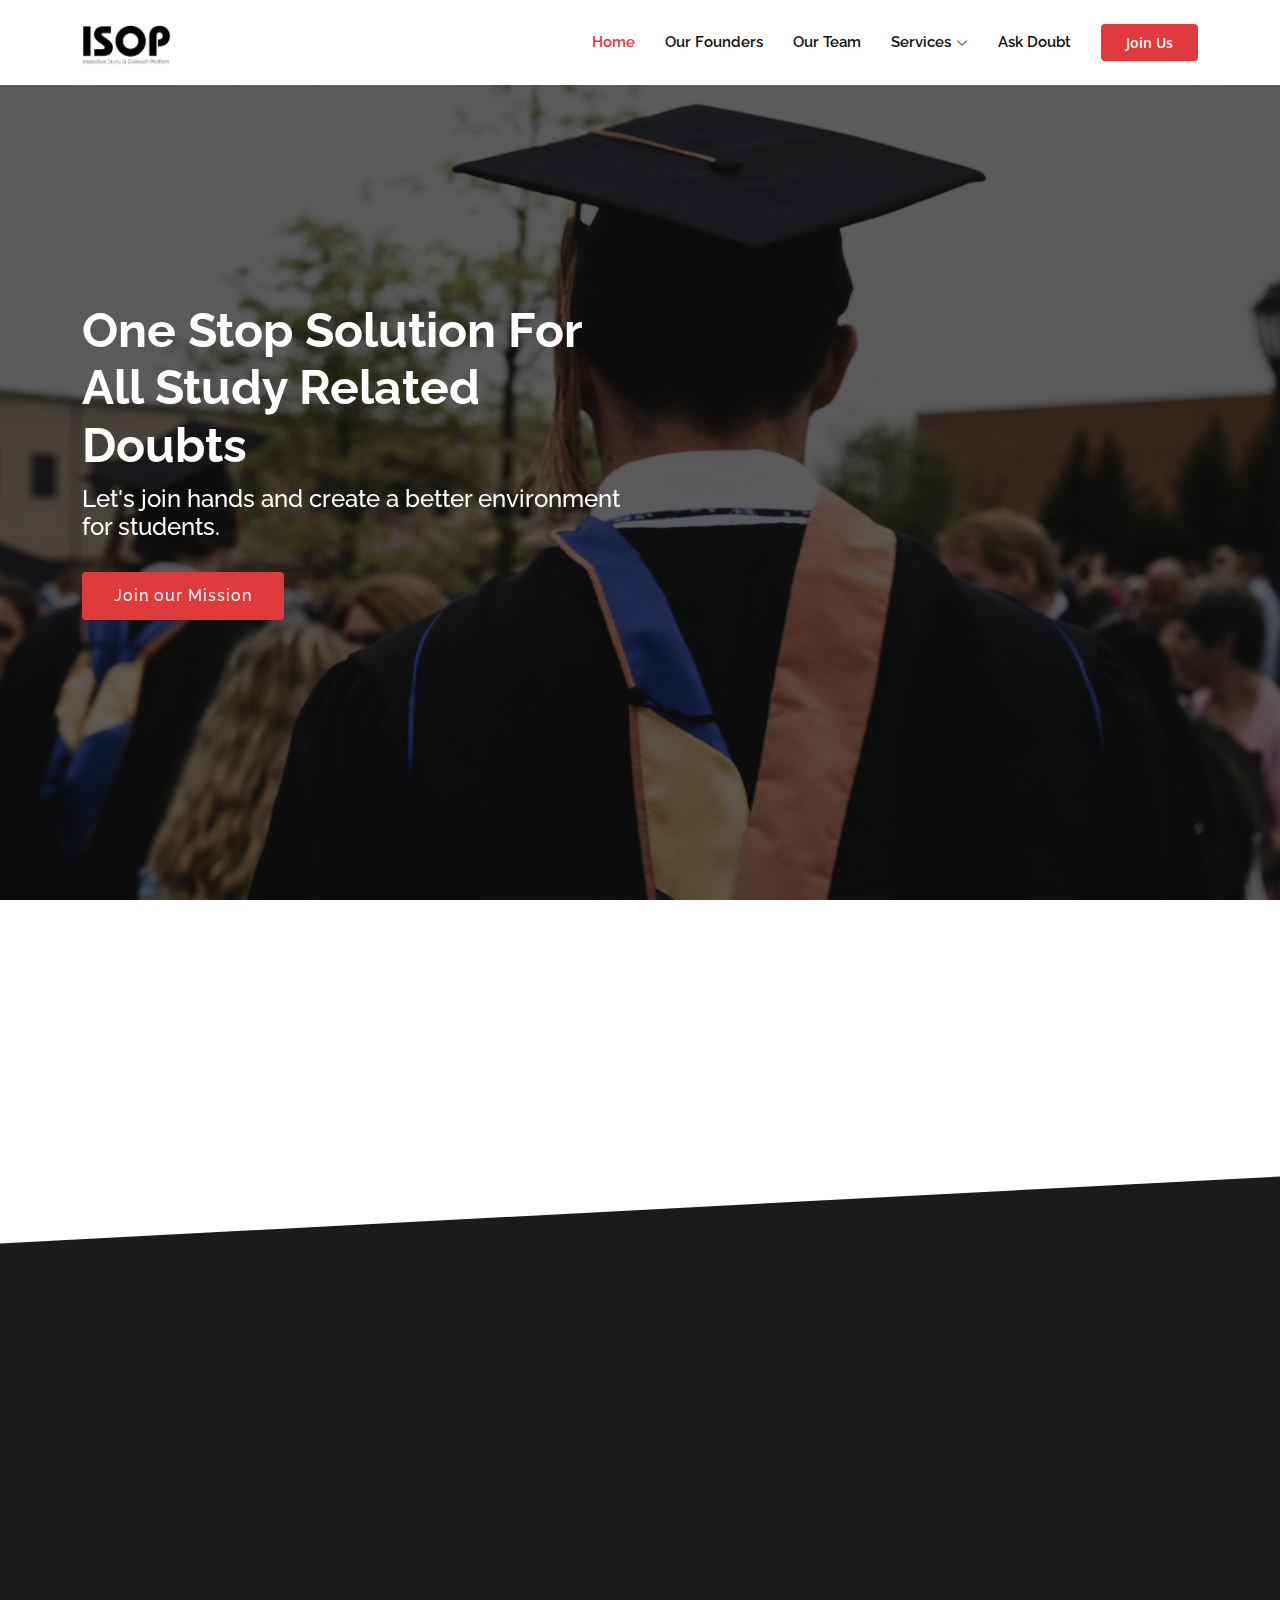
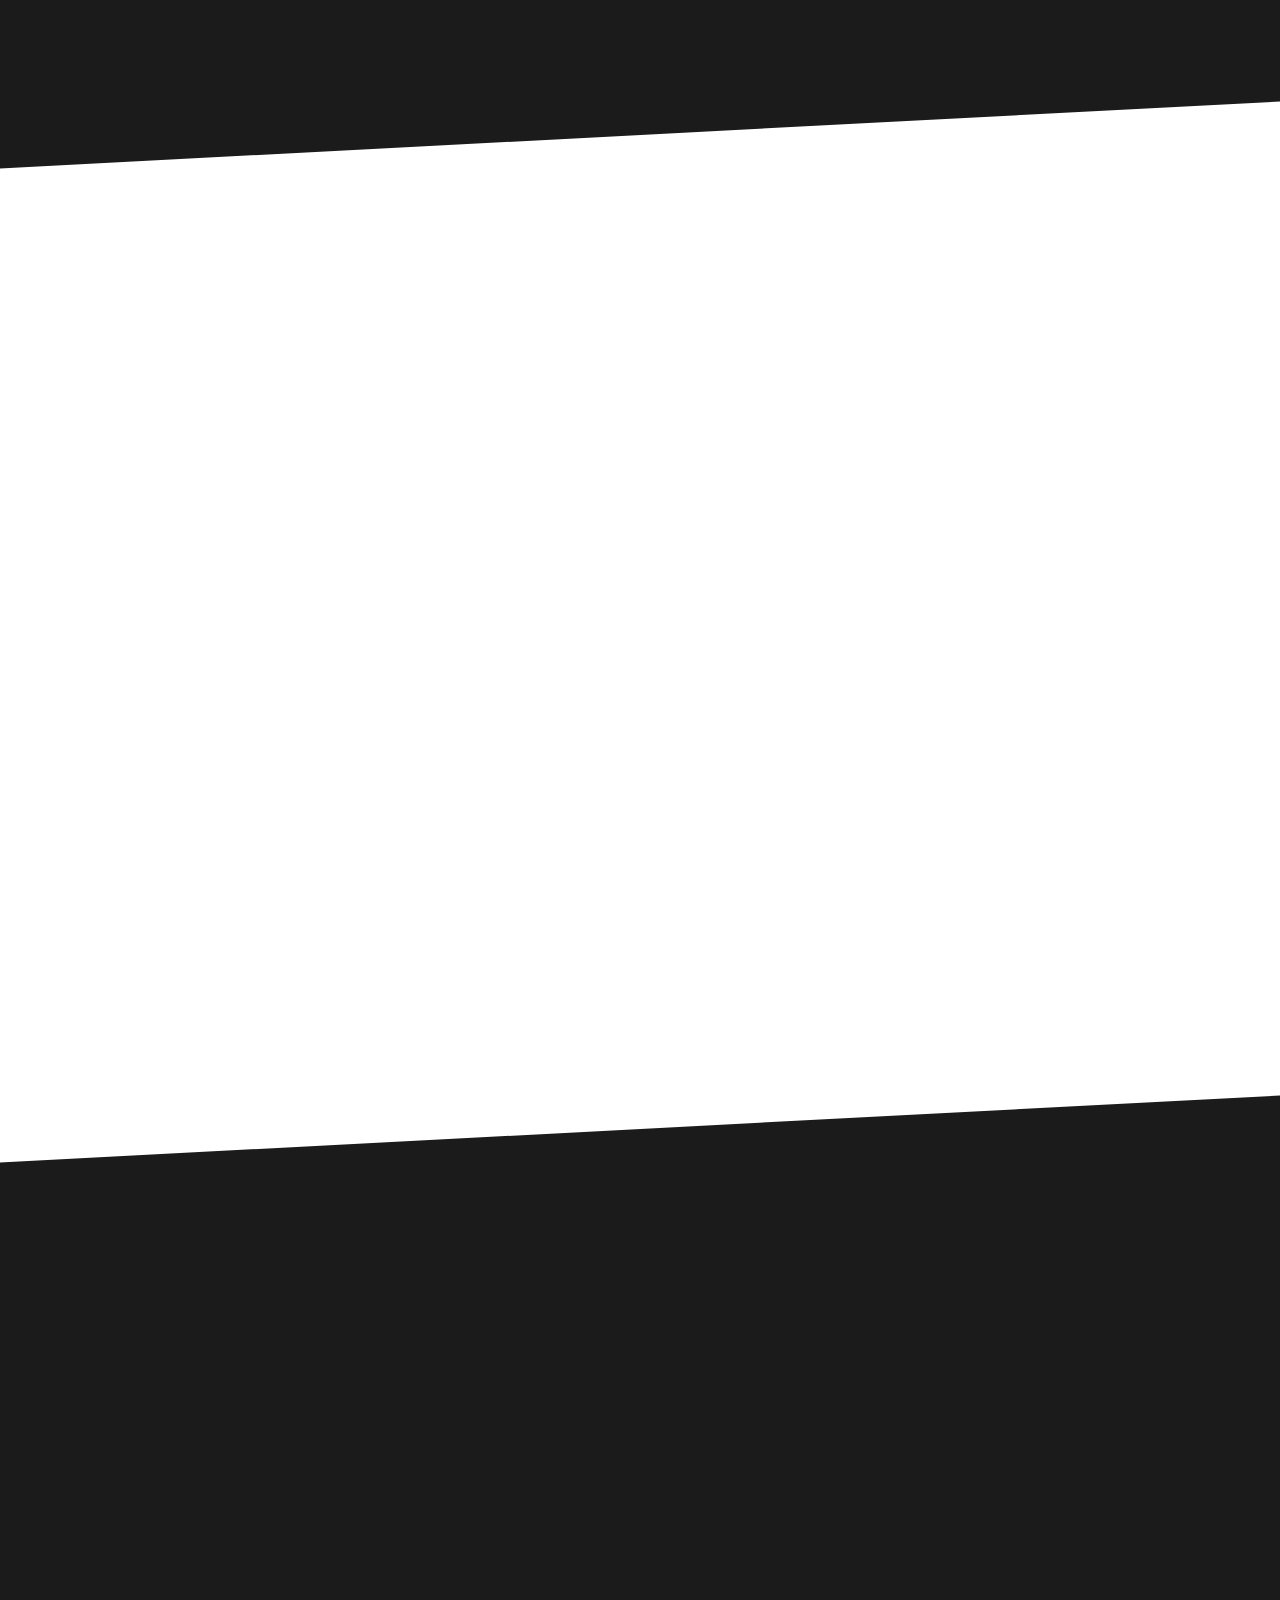
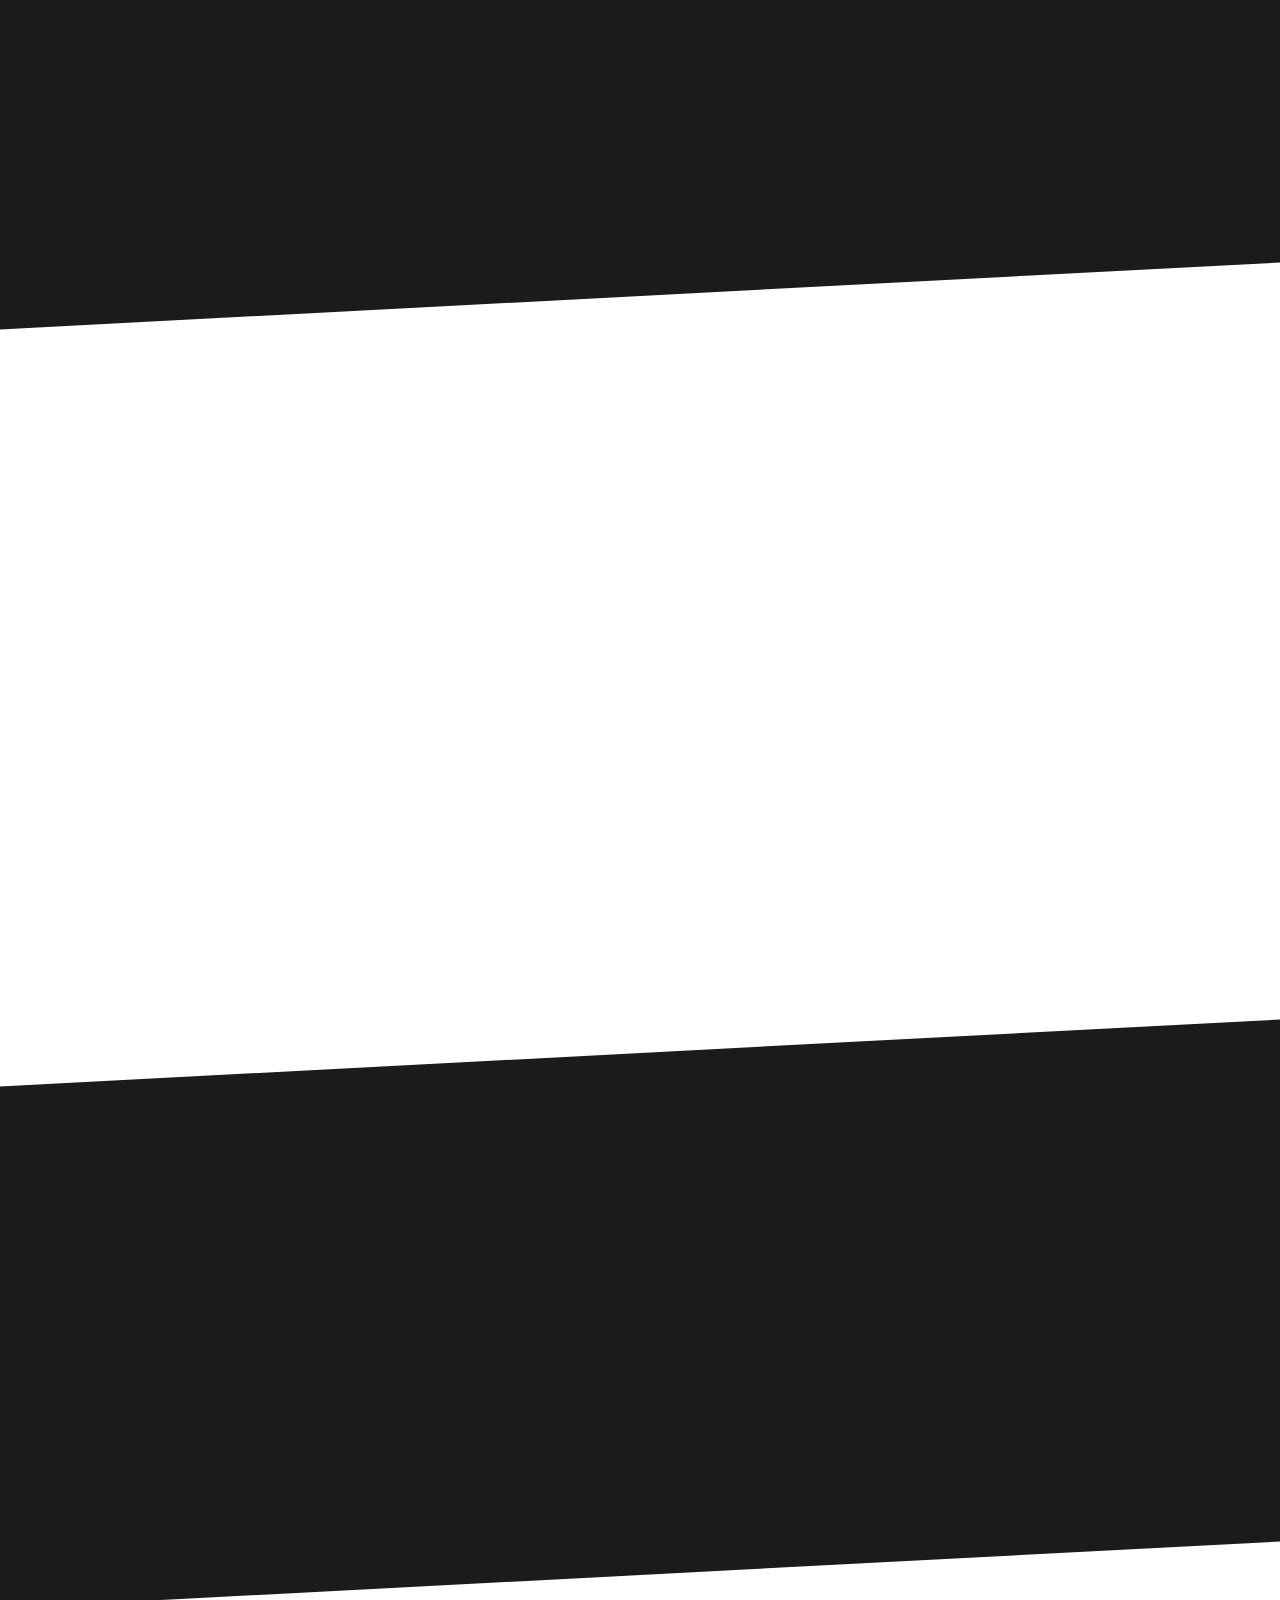
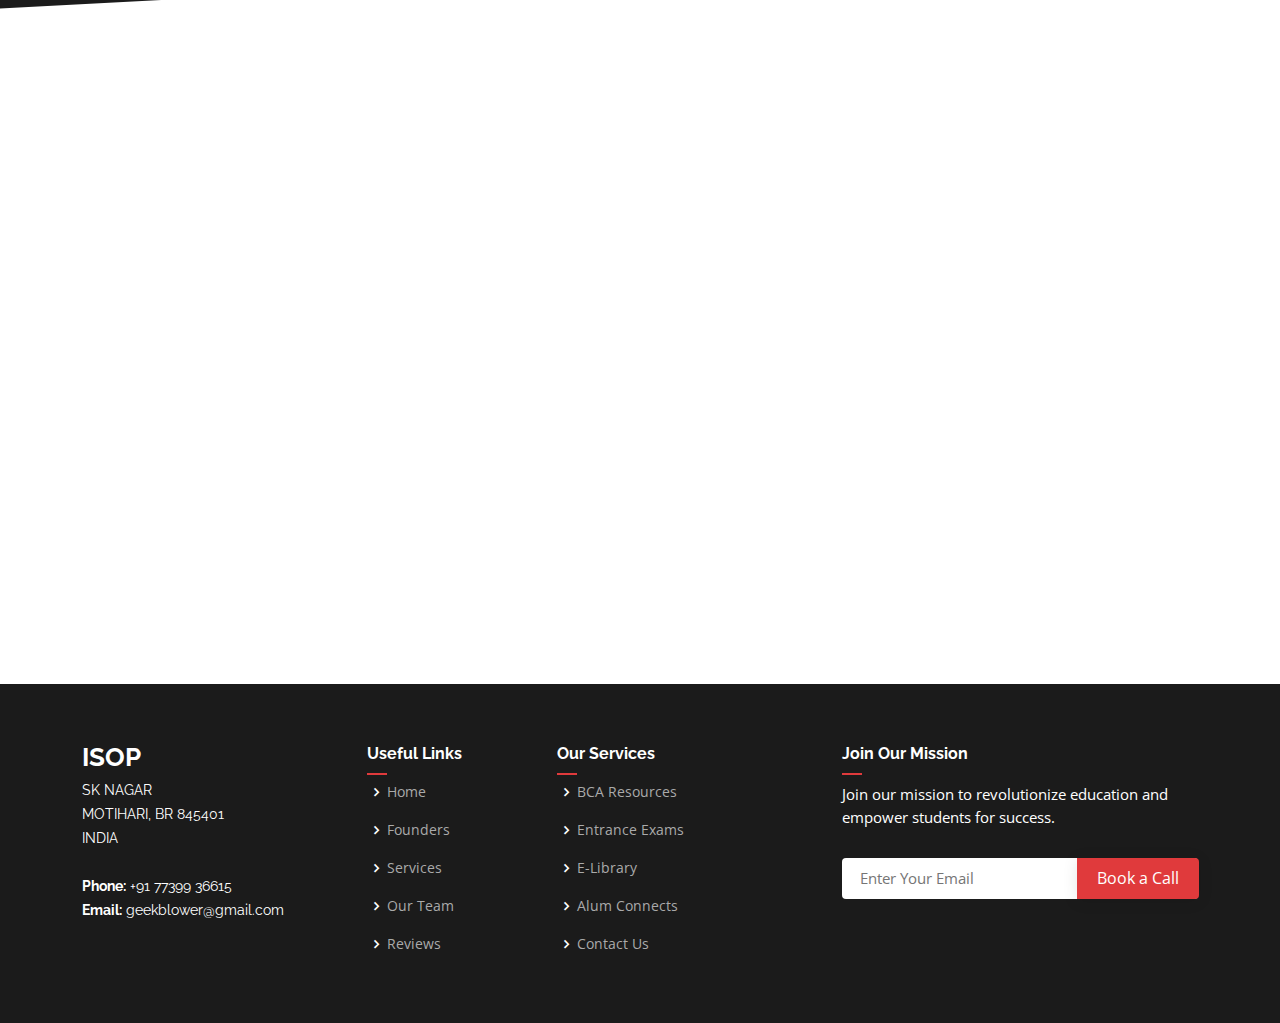
==== index.html @ 7a7e4444 "ISOP" ====
<!DOCTYPE html>
<html lang="en">

<head>
  <meta charset="utf-8">
  <meta content="width=device-width, initial-scale=1.0" name="viewport">

  <title>ISOP - Integrated Study & Outreach Platform</title>
  <meta content="" name="description">
  <meta content="" name="keywords">

  <!-- Favicons -->
  <link href="assets/img/isop.jpg" rel="icon">
  <link href="assets/img/isop.jpg" rel="apple-touch-icon">

  <!-- Google Fonts -->
  <link
    href="https://fonts.googleapis.com/css?family=Open+Sans:300,300i,400,400i,600,600i,700,700i|Raleway:300,300i,400,400i,500,500i,600,600i,700,700i|Poppins:300,300i,400,400i,500,500i,600,600i,700,700i"
    rel="stylesheet">

  <!-- Vendor CSS Files -->
  <link href="assets/vendor/aos/aos.css" rel="stylesheet">
  <link href="assets/vendor/bootstrap/css/bootstrap.min.css" rel="stylesheet">
  <link href="assets/vendor/bootstrap-icons/bootstrap-icons.css" rel="stylesheet">
  <link href="assets/vendor/boxicons/css/boxicons.min.css" rel="stylesheet">
  <link href="assets/vendor/glightbox/css/glightbox.min.css" rel="stylesheet">
  <link href="assets/vendor/remixicon/remixicon.css" rel="stylesheet">
  <link href="assets/vendor/swiper/swiper-bundle.min.css" rel="stylesheet">

  <!-- Template Main CSS File -->
  <link href="assets/css/style.css" rel="stylesheet">

</head>

<body>

  <!-- ======= Header ======= -->
  <header id="header" class="fixed-top d-flex align-items-center">
    <div class="container d-flex align-items-center">
      <!-- <h1 class="logo me-auto"><a href="index.html">ISOP<span>.</span></a></h1> -->
      <!-- Uncomment below if you prefer to use an image logo -->
      <a href="index.html" class="logo me-auto"><img src="assets/img/isop.jpg" alt=""></a>

      <nav id="navbar" class="navbar order-last order-lg-0">
        <ul>
          <li><a class="nav-link scrollto active" href="#hero">Home</a></li>
          <li><a class="nav-link scrollto" href="#about">Our Founders</a></li>
          <!-- <li><a class="nav-link scrollto " href="#portfolio">Portfolio</a></li> -->
          <li><a class="nav-link scrollto" href="#team">Our Team</a></li>
          <!-- <li><a href="blog.html">Blog</a></li> -->
          <li class="dropdown"><a href="#services"><span>Services</span> <i class="bi bi-chevron-down"></i></a>
            <ul>
              <li><a href="/bca-resources.html">BCA Resources</a></li>
              <!-- <li class="dropdown"><a href="#"><span>Deep Drop Down</span> <i class="bi bi-chevron-right"></i></a>
                <ul>
                  <li><a href="./blog-single.html">Deep Drop Down 1</a></li>
                  <li><a href="./blog.html">Deep Drop Down 2</a></li>
                  <li><a href="./inner-page.html">Deep Drop Down 3</a></li>
                  <li><a href="./portfolio-details.html">Deep Drop Down 4</a></li>
                  <li><a href="#">Deep Drop Down 5</a></li>
                </ul>
              </li> -->
              <li><a href="/entrance-exams.html">Entrance Exams</a></li>
              <li><a href="/e-library.html">E-Library</a></li>
              <li><a href="/alum-connects.html">Alum Connects</a></li>
            </ul>
          </li>
          <li><a class="nav-link scrollto" href="#contact">Ask Doubt</a></li>
        </ul>
        <i class="bi bi-list mobile-nav-toggle"></i>
      </nav><!-- .navbar -->

      <a href="#about" class="get-started-btn scrollto">Join Us</a>
    </div>
  </header><!-- End Header -->

  <!-- ======= Hero Section ======= -->
  <section id="hero" class="d-flex align-items-center">

    <div class="container" data-aos="zoom-out" data-aos-delay="100">
      <div class="row">
        <div class="col-xl-6">
          <h1>One Stop Solution For All Study Related Doubts</h1>
          <h2>Let's join hands and create a better environment for students.</h2>
          <a href="#about" class="btn-get-started scrollto">Join our Mission</a>
        </div>
      </div>
    </div>

  </section><!-- End Hero -->

  <main id="main">

    <!-- ======= Clients Section ======= -->
    <section id="clients" class="clients">
      <div class="container" data-aos="zoom-in">

        <div class="clients-slider swiper">
          <div class="swiper-wrapper align-items-center">
            <div class="swiper-slide"><img src="assets/img/clients/client-1.png" class="img-fluid" alt=""></div>
            <div class="swiper-slide"><img src="assets/img/clients/client-2.png" class="img-fluid" alt=""></div>
            <div class="swiper-slide"><img src="assets/img/clients/client-3.png" class="img-fluid" alt=""></div>
            <div class="swiper-slide"><img src="assets/img/clients/client-4.png" class="img-fluid" alt=""></div>
            <div class="swiper-slide"><img src="assets/img/clients/client-5.png" class="img-fluid" alt=""></div>
            <div class="swiper-slide"><img src="assets/img/clients/client-6.png" class="img-fluid" alt=""></div>
            <div class="swiper-slide"><img src="assets/img/clients/client-7.png" class="img-fluid" alt=""></div>
            <div class="swiper-slide"><img src="assets/img/clients/client-8.png" class="img-fluid" alt=""></div>
            <div class="swiper-slide"><img src="assets/img/clients/client-9.png" class="img-fluid" alt=""></div>
            <div class="swiper-slide"><img src="assets/img/clients/client-10.png" class="img-fluid" alt=""></div>
          </div>
          <div class="swiper-pagination"></div>
        </div>

      </div>
    </section><!-- End Clients Section -->

    <!-- ======= About Section ======= -->
    <section id="about" class="about section-bg">
      <div class="container" data-aos="fade-up">

        <div class="row no-gutters">
          <div class="content col-xl-5 d-flex align-items-stretch">
            <div class="content">
              <h3>About the Founders</h3>
              <p>
                Akash Gautam and Ayushi Kumari are the brains behind ISOP. Being passionate about transforming education
                through technology they founded ISOP to provide comprehensive academic and professional resources for
                BCA students,
                aiming to enhance learning and career prospects.
              </p>
              <a href="#" class="about-btn"><span>Read more</span> <i class="bx bx-chevron-right"></i></a>
            </div>
          </div>
          <div class="col-xl-7 d-flex align-items-stretch">
            <div class="icon-boxes d-flex flex-column justify-content-center">
              <div class="row">
                <div class="col-md-6 icon-box" data-aos="fade-up" data-aos-delay="100">
                  <i class="bx bx-receipt"></i>
                  <h4>Academic Excellence</h4>
                  <p>Top BCA performers, consistently scoring over 500 out of 600 marks</p>
                </div>
                <div class="col-md-6 icon-box" data-aos="fade-up" data-aos-delay="200">
                  <i class="bx bx-cube-alt"></i>
                  <h4>Competitive Achievements</h4>
                  <p>Winners of multiple hackathons and numerous college-level competitions</p>
                </div>
                <div class="col-md-6 icon-box" data-aos="fade-up" data-aos-delay="300">
                  <i class="bx bx-images"></i>
                  <h4>Successful Exam Cracks</h4>
                  <p>Successfully cracked CAT and CUET, securing top B-school & central university admissions</p>
                </div>
                <div class="col-md-6 icon-box" data-aos="fade-up" data-aos-delay="400">
                  <i class="bx bx-shield"></i>
                  <h4>Future Aspirations</h4>
                  <p>Final year BCA students, pursuing MBA degrees after graduation</p>
                </div>
              </div>
            </div><!-- End .content-->
          </div>
        </div>

      </div>
    </section><!-- End About Section -->

    <!-- ======= Counts Section ======= -->
    <section id="counts" class="counts">
      <div class="container" data-aos="fade-up">

        <div class="row">

          <div class="col-lg-3 col-md-6">
            <div class="count-box">
              <i class="bi bi-tv"></i>
              <span data-purecounter-start="0" data-purecounter-end="25" data-purecounter-duration="5"
                class="purecounter"></span>
              <p>Video Courses</p>
            </div>
          </div>

          <div class="col-lg-3 col-md-6 mt-5 mt-md-0">
            <div class="count-box">
              <i class="bi bi-journal-richtext"></i>
              <span data-purecounter-start="0" data-purecounter-end="193" data-purecounter-duration="5"
                class="purecounter"></span>
              <p>E-Books</p>
            </div>
          </div>

          <div class="col-lg-3 col-md-6 mt-5 mt-lg-0">
            <div class="count-box">
              <i class="bi bi-people"></i>
              <span data-purecounter-start="0" data-purecounter-end="85" data-purecounter-duration="5"
                class="purecounter"></span>
              <p>Students</p>
            </div>
          </div>

          <div class="col-lg-3 col-md-6 mt-5 mt-lg-0">
            <div class="count-box">
              <i class="bi bi-person-vcard"></i>
              <span data-purecounter-start="0" data-purecounter-end="15" data-purecounter-duration="5"
                class="purecounter"></span>
              <p>Listeed Alumins & Professors</p>
            </div>
          </div>

        </div>

      </div>
    </section><!-- End Counts Section -->

    <!-- ======= Tabs Section ======= -->
    <section id="tabs" class="tabs">
      <div class="container" data-aos="fade-up">
        <ul class="nav nav-tabs row d-flex">
          <li class="nav-item col-3">
            <a class="nav-link active show" data-bs-toggle="tab" data-bs-target="#tab-1">
              <i class="ri-gps-line"></i>
              <h4 class="d-none d-lg-block">Digital Library</h4>
            </a>
          </li>
          <li class="nav-item col-3">
            <a class="nav-link" data-bs-toggle="tab" data-bs-target="#tab-2">
              <i class="ri-body-scan-line"></i>
              <h4 class="d-none d-lg-block">Soft Skills Development</h4>
            </a>
          </li>
          <li class="nav-item col-3">
            <a class="nav-link" data-bs-toggle="tab" data-bs-target="#tab-3">
              <i class="ri-sun-line"></i>
              <h4 class="d-none d-lg-block">Alumni and Professor Connect</h4>
            </a>
          </li>
          <li class="nav-item col-3">
            <a class="nav-link" data-bs-toggle="tab" data-bs-target="#tab-4">
              <i class="ri-store-line"></i>
              <h4 class="d-none d-lg-block">Coding and Programming Resources</h4>
            </a>
          </li>
        </ul>

        <div class="tab-content">
          <div class="tab-pane active show" id="tab-1">
            <div class="row">
              <div class="col-lg-6 order-2 order-lg-1 mt-3 mt-lg-0" data-aos="fade-up" data-aos-delay="100">
                <h3>Comprehensive digital resources according to syllabus for BCA students.</h3>
                <p class="fst-italic">
                  Offers video lectures, books, notes, and past year question papers, updated regularly to ensure
                  thorough preparation.
                </p>
                <ul>
                  <li><i class="ri-check-double-line"></i> High-quality video lectures for all BCA subjects.</li>
                  <li><i class="ri-check-double-line"></i> Extensive collection of digital books.</li>
                  <li><i class="ri-check-double-line"></i> Comprehensive notes for exam preparation.</li>
                  <li><i class="ri-check-double-line"></i> Access to past year question papers (PYQs).</li>
                  <li><i class="ri-check-double-line"></i> Regular updates with new study materials.</li>
                </ul>
              </div>
              <div class="col-lg-6 order-1 order-lg-2 text-center" data-aos="fade-up" data-aos-delay="200">
                <img src="assets/img/tabs-1.jpg" alt="" class="img-fluid">
              </div>
            </div>
          </div>
          <div class="tab-pane" id="tab-2">
            <div class="row">
              <div class="col-lg-6 order-2 order-lg-1 mt-3 mt-lg-0">
                <h3>Essential soft skills training for a successful academic and professional life.</h3>
                <p class="fst-italic">
                  Provides resources on communication, leadership, teamwork, and professional etiquette to enhance
                  students' career prospects.
                </p>
                <ul>
                  <li><i class="ri-check-double-line"></i> Resources on effective communication.</li>
                  <li><i class="ri-check-double-line"></i> Leadership training and development.</li>
                  <li><i class="ri-check-double-line"></i> Teamwork and collaboration skills.</li>
                  <li><i class="ri-check-double-line"></i> Time management techniques.</li>
                  <li><i class="ri-check-double-line"></i> Professional etiquette and presentation skills.</li>
                </ul>
              </div>
              <div class="col-lg-6 order-1 order-lg-2 text-center">
                <img src="assets/img/tabs-2.jpg" alt="" class="img-fluid">
              </div>
            </div>
          </div>
          <div class="tab-pane" id="tab-3">
            <div class="row">
              <div class="col-lg-6 order-2 order-lg-1 mt-3 mt-lg-0">
                <h3>Connecting students with alumni and professors for guidance.</h3>
                <p class="fst-italic">
                  Facilitates direct communication, mentorship, and networking opportunities to help students with their
                  academic and career queries.
                </p>
                <ul>
                  <li><i class="ri-check-double-line"></i> Platform to ask doubts to alumni.</li>
                  <li><i class="ri-check-double-line"></i> Direct communication with professors.</li>
                  <li><i class="ri-check-double-line"></i> Networking opportunities with industry professionals.</li>
                  <li><i class="ri-check-double-line"></i> Alumni mentorship programs.</li>
                  <li><i class="ri-check-double-line"></i> Regular webinars and Q&A sessions.</li>
                </ul>
              </div>
              <div class="col-lg-6 order-1 order-lg-2 text-center">
                <img src="assets/img/tabs-3.jpg" alt="" class="img-fluid">
              </div>
            </div>
          </div>
          <div class="tab-pane" id="tab-4">
            <div class="row">
              <div class="col-lg-6 order-2 order-lg-1 mt-3 mt-lg-0">
                <h3>Comprehensive coding and programming materials including pdf and audio books.</h3>
                <p class="fst-italic">
                  Includes PDF and audio books, tutorials, and sample projects to enhance coding skills and practical
                  knowledge.
                </p>
                <ul>
                  <li><i class="ri-check-double-line"></i> PDF books on various programming languages.</li>
                  <li><i class="ri-check-double-line"></i> Audio books for learning on-the-go.</li>
                  <li><i class="ri-check-double-line"></i> Tutorials on coding best practices.</li>
                  <li><i class="ri-check-double-line"></i> Problem-solving and algorithm guides.</li>
                  <li><i class="ri-check-double-line"></i> Sample projects and code examples.</li>
                </ul>
              </div>
              <div class="col-lg-6 order-1 order-lg-2 text-center">
                <img src="assets/img/tabs-4.jpg" alt="" class="img-fluid">
              </div>
            </div>
          </div>
        </div>

      </div>
    </section><!-- End Tabs Section -->

    <!-- ======= Services Section ======= -->
    <section id="services" class="services section-bg ">
      <div class="container" data-aos="fade-up">

        <div class="section-title">
          <h2>Services</h2>
          <p>Explore our comprehensive offerings, including digital library resources, soft skills development, entrance
            exam preparation, and alumni connections.</p>
        </div>

        <div class="row">
          <div class="col-md-6">
            <div class="icon-box" data-aos="fade-up" data-aos-delay="100">
              <i class="bi bi-briefcase"></i>
              <h4><a href="#">BCA Resources</a></h4>
              <p>Comprehensive resources including video lectures, notes, books, and past year question papers for
                thorough BCA subject preparation.</p>
              <a href="./bca-resources.html" class="services-btn"><span>Explore more</span> <i
                  class="bx bx-chevron-right"></i></a>
            </div>
          </div>
          <div class="col-md-6 mt-4 mt-md-0">
            <div class="icon-box" data-aos="fade-up" data-aos-delay="200">
              <i class="bi bi-card-checklist"></i>
              <h4><a href="#">Enntrance Exams</a></h4>
              <p>Preparation materials and guidance for exams like CAT, NIMCET and CUET, helping students secure
                admission to top institutions.</p>
              <a href="./entrance-exams.html" class="services-btn"><span>Explore more</span> <i
                  class="bx bx-chevron-right"></i></a>
            </div>
          </div>
          <div class="col-md-6 mt-4 mt-md-0">
            <div class="icon-box" data-aos="fade-up" data-aos-delay="300">
              <i class="bi bi-journal-album"></i>
              <h4><a href="#">E-Library</a></h4>
              <p>A vast digital library offering a wide range of PDF and audio books on various subjects, including
                coding and programming.</p>
              <a href="./e-library.html" class="services-btn"><span>Explore more</span> <i
                  class="bx bx-chevron-right"></i></a>
            </div>
          </div>
          <div class="col-md-6 mt-4 mt-md-0">
            <div class="icon-box" data-aos="fade-up" data-aos-delay="400">
              <i class="bx bi-mortarboard-fill"></i>
              <h4><a href="#">Alum Connects</a></h4>
              <p>Platform for students to connect with alumni and professors, ask questions, receive mentorship, and
                attend informative webinars.</p>
              <a href="./alum-connects.html" class="services-btn"><span>Explore more</span> <i
                  class="bx bx-chevron-right"></i></a>
            </div>
          </div>
        </div>

      </div>
    </section><!-- End Services Section -->

    <!-- ======= Testimonials Section ======= -->
    <section id="testimonials" class="testimonials">
      <div class="container" data-aos="fade-up">
        <div class="section-title">
          <h2>Testimonials</h2>
          <p>Discover reviews from students and alumni anticipating the benefits of our upcoming services and support.
          </p>
        </div>

        <div class="testimonials-slider swiper" data-aos="fade-up" data-aos-delay="100">
          <div class="swiper-wrapper">

            <div class="swiper-slide">
              <div class="testimonial-wrap">
                <div class="testimonial-item">
                  <img src="assets/img/testimonials/testimonials-1.jpg" class="testimonial-img" alt="">
                  <h3>Mrs Anjna Chaudhary</h3>
                  <h4>Faculty, BCA, LND College</h4>
                  <p>
                    <i class="bx bxs-quote-alt-left quote-icon-left"></i>
                    Review will be published shortly. Review will be published shortly. Review will be published
                    shortly. Review will be published shortly.
                    <i class="bx bxs-quote-alt-right quote-icon-right"></i>
                  </p>
                </div>
              </div>
            </div>
            <!-- End testimonial item -->

            <div class="swiper-slide">
              <div class="testimonial-wrap">
                <div class="testimonial-item">
                  <img src="assets/img/testimonials/testimonials-2.jpg" class="testimonial-img" alt="">
                  <h3>Dr Pinaki Laha</h3>
                  <h4>Co-ordinator, BCA, LND College</h4>
                  <p>
                    <i class="bx bxs-quote-alt-left quote-icon-left"></i>
                    Review will be published shortly. Review will be published shortly. Review will be published
                    shortly. Review will be published shortly.
                    <i class="bx bxs-quote-alt-right quote-icon-right"></i>
                  </p>
                </div>
              </div>
            </div>
            <!-- End testimonial item -->

            <div class="swiper-slide">
              <div class="testimonial-wrap">
                <div class="testimonial-item">
                  <img src="assets/img/testimonials/testimonials-3.jpg" class="testimonial-img" alt="">
                  <h3>Mr Prabhat Kumar</h3>
                  <h4>Faculty, BCA, LND College</h4>
                  <p>
                    <i class="bx bxs-quote-alt-left quote-icon-left"></i>
                    Review will be published shortly. Review will be published shortly. Review will be published
                    shortly. Review will be published shortly.
                    <i class="bx bxs-quote-alt-right quote-icon-right"></i>
                  </p>
                </div>
              </div>
            </div>
            <!-- End testimonial item -->

            <div class="swiper-slide">
              <div class="testimonial-wrap">
                <div class="testimonial-item">
                  <img src="assets/img/testimonials/testimonials-4.jpg" class="testimonial-img" alt="">
                  <h3>Miss Anubha</h3>
                  <h4>Faculty, BCA, LND College</h4>
                  <p>
                    <i class="bx bxs-quote-alt-left quote-icon-left"></i>
                    Review will be published shortly. Review will be published shortly. Review will be published
                    shortly. Review will be published shortly.
                    <i class="bx bxs-quote-alt-right quote-icon-right"></i>
                  </p>
                </div>
              </div>
            </div>
            <!-- End testimonial item -->

            <div class="swiper-slide">
              <div class="testimonial-wrap">
                <div class="testimonial-item">
                  <img src="assets/img/testimonials/testimonials-5.jpg" class="testimonial-img" alt="">
                  <h3>Mr Ram Kumar Singh</h3>
                  <h4>Faculty, BCA, LND College</h4>
                  <p>
                    <i class="bx bxs-quote-alt-left quote-icon-left"></i>
                    Review will be published shortly. Review will be published shortly. Review will be published
                    shortly. Review will be published shortly.
                    <i class="bx bxs-quote-alt-right quote-icon-right"></i>
                  </p>
                </div>
              </div>
            </div>
            <!-- End testimonial item -->

          </div>
          <div class="swiper-pagination"></div>
        </div>

      </div>
    </section>
    <!-- End Testimonials Section -->

    <!-- ======= Team Section ======= -->
    <section id="team" class="team section-bg">
      <div class="container" data-aos="fade-up">

        <div class="section-title">
          <h2>Our Team</h2>
          <p>Meet the dedicated founders and team members behind ISOP, committed to providing exceptional educational
            resources and support.</p>
        </div>
        
        <div class="container" style="margin-top:40px;">

          <div class="row gy-5">

            <div class="col-lg-4 col-md-6 member" data-aos="fade-up" data-aos-delay="100">
              <div class="member-img">
                <img src="assets/img/team/team-1.jpg" class="img-fluid" alt="">
                <div class="social">
                  <a href="mailto:akashgautam36615.std@gmail.com"><i class="bi bi-envelope-at-fill"></i></a>
                  <a href="https://linkedin.com/in/geekblower"><i class="bi bi-linkedin"></i></a>
                </div>
              </div>
              <div class="member-info text-center">
                <h4>Akash Gautam</h4>
                <span>BCA (2021-2024), LND College, Motihari</span>
              </div>
            </div><!-- End Team Member -->

            <div class="col-lg-4 col-md-6 member" data-aos="fade-up" data-aos-delay="200">
              <div class="member-img">
                <img src="assets/img/team/team-2.jpg" class="img-fluid" alt="">
                <div class="social">
                  <a href="mailto:ayushik1603@gmail.com"><i class="bi bi-envelope-at-fill"></i></a>
                  <a href="https://linkedin.com/in/ayushik10"><i class="bi bi-linkedin"></i></a>
                </div>
              </div>
              <div class="member-info text-center">
                <h4>Ayushi Kumari</h4>
                <span>BCA (2021-2024), LND College, Motihari</span>
              </div>
            </div><!-- End Team Member -->


          </div>

        </div>

      </div>
    </section><!-- End Team Section -->

    <!-- ======= Contact Section ======= -->
    <section id="contact" class="contact">
      <div class="container" data-aos="fade-up">

        <div class="section-title">
          <h2>Ask Your Doubt</h2>
          <p>Submit your questions and get expert answers from professors, alumni, and peers through our interactive
            doubt resolution platform.</p>
        </div>

        <div class="row" data-aos="fade-up" data-aos-delay="100">

          <div class="col-lg-6">

            <div class="row">
              <div class="col-md-12">
                <div class="info-box">
                  <i class="bx bx-map"></i>
                  <h3>Our Address</h3>
                  <p>Motihari, Bihar, IN 845401</p>
                </div>
              </div>
              <div class="col-md-6">
                <div class="info-box mt-4">
                  <i class="bx bx-envelope"></i>
                  <h3>Email Us</h3>
                  <p>geekblower@gmail.com</p>
                </div>
              </div>
              <div class="col-md-6">
                <div class="info-box mt-4">
                  <i class="bx bx-phone-call"></i>
                  <h3>Call Us</h3>
                  <p>+91 77399 36615</p>
                </div>
              </div>
            </div>

          </div>

          <div class="col-lg-6">
            <form action="forms/contact.php" method="post" role="form" class="php-email-form">
              <div class="row">
                <div class="col form-group">
                  <input type="text" name="name" class="form-control" id="name" placeholder="Your Name" required>
                </div>
                <div class="col form-group">
                  <input type="email" class="form-control" name="email" id="email" placeholder="Your Email" required>
                </div>
              </div>
              <div class="form-group">
                <input type="text" class="form-control" name="subject" id="subject" placeholder="Subject" required>
              </div>
              <div class="form-group">
                <textarea class="form-control" name="message" rows="5" placeholder="Your Doubt" required></textarea>
              </div>
              <div class="my-3">
                <div class="loading">Loading</div>
                <div class="error-message"></div>
                <div class="sent-message">Your message has been sent. Thank you!</div>
              </div>
              <div class="text-center"><button type="submit">Send Message</button></div>
            </form>
          </div>

        </div>

      </div>
    </section><!-- End Contact Section -->

  </main><!-- End #main -->

  <!-- ======= Footer ======= -->
  <footer id="footer">

    <div class="footer-top">
      <div class="container">
        <div class="row">

          <div class="col-lg-3 col-md-6 footer-contact">
            <h3>ISOP</h3>
            <p>
              SK NAGAR <br>
              MOTIHARI, BR 845401<br>
              INDIA <br><br>
              <strong>Phone:</strong> +91 77399 36615<br>
              <strong>Email:</strong> geekblower@gmail.com<br>
            </p>
          </div>

          <div class="col-lg-2 col-md-6 footer-links">
            <h4>Useful Links</h4>
            <ul>
              <li><i class="bx bx-chevron-right"></i> <a href="#">Home</a></li>
              <li><i class="bx bx-chevron-right"></i> <a href="#about">Founders</a></li>
              <li><i class="bx bx-chevron-right"></i> <a href="#services">Services</a></li>
              <li><i class="bx bx-chevron-right"></i> <a href="#team">Our Team</a></li>
              <li><i class="bx bx-chevron-right"></i> <a href="#testimonials">Reviews</a></li>
            </ul>
          </div>

          <div class="col-lg-3 col-md-6 footer-links">
            <h4>Our Services</h4>
            <ul>
              <li><i class="bx bx-chevron-right"></i> <a href="/bca-resources.html">BCA Resources</a></li>
              <li><i class="bx bx-chevron-right"></i> <a href="/entrance-exams.html">Entrance Exams</a></li>
              <li><i class="bx bx-chevron-right"></i> <a href="/e-library.html">E-Library</a></li>
              <li><i class="bx bx-chevron-right"></i> <a href="/alum-connects.html">Alum Connects</a></li>
              <li><i class="bx bx-chevron-right"></i> <a href="#contact">Contact Us</a></li>
            </ul>
          </div>

          <div class="col-lg-4 col-md-6 footer-newsletter">
            <h4>Join Our Mission</h4>
            <p>Join our mission to revolutionize education and empower students for success.</p>
            <form action="" method="post">
              <input type="email" name="email" placeholder="Enter Your Email"><input type="submit" value="Book a Call">
            </form>
          </div>

        </div>
      </div>
    </div>


  </footer><!-- End Footer -->

  <a href="#" class="back-to-top d-flex align-items-center justify-content-center"><i
      class="bi bi-arrow-up-short"></i></a>

  <!-- Vendor JS Files -->
  <script src="assets/vendor/purecounter/purecounter_vanilla.js"></script>
  <script src="assets/vendor/aos/aos.js"></script>
  <script src="assets/vendor/bootstrap/js/bootstrap.bundle.min.js"></script>
  <script src="assets/vendor/glightbox/js/glightbox.min.js"></script>
  <script src="assets/vendor/isotope-layout/isotope.pkgd.min.js"></script>
  <script src="assets/vendor/swiper/swiper-bundle.min.js"></script>
  <script src="assets/vendor/php-email-form/validate.js"></script>

  <!-- Template Main JS File -->
  <script src="assets/js/main.js"></script>

</body>

</html>
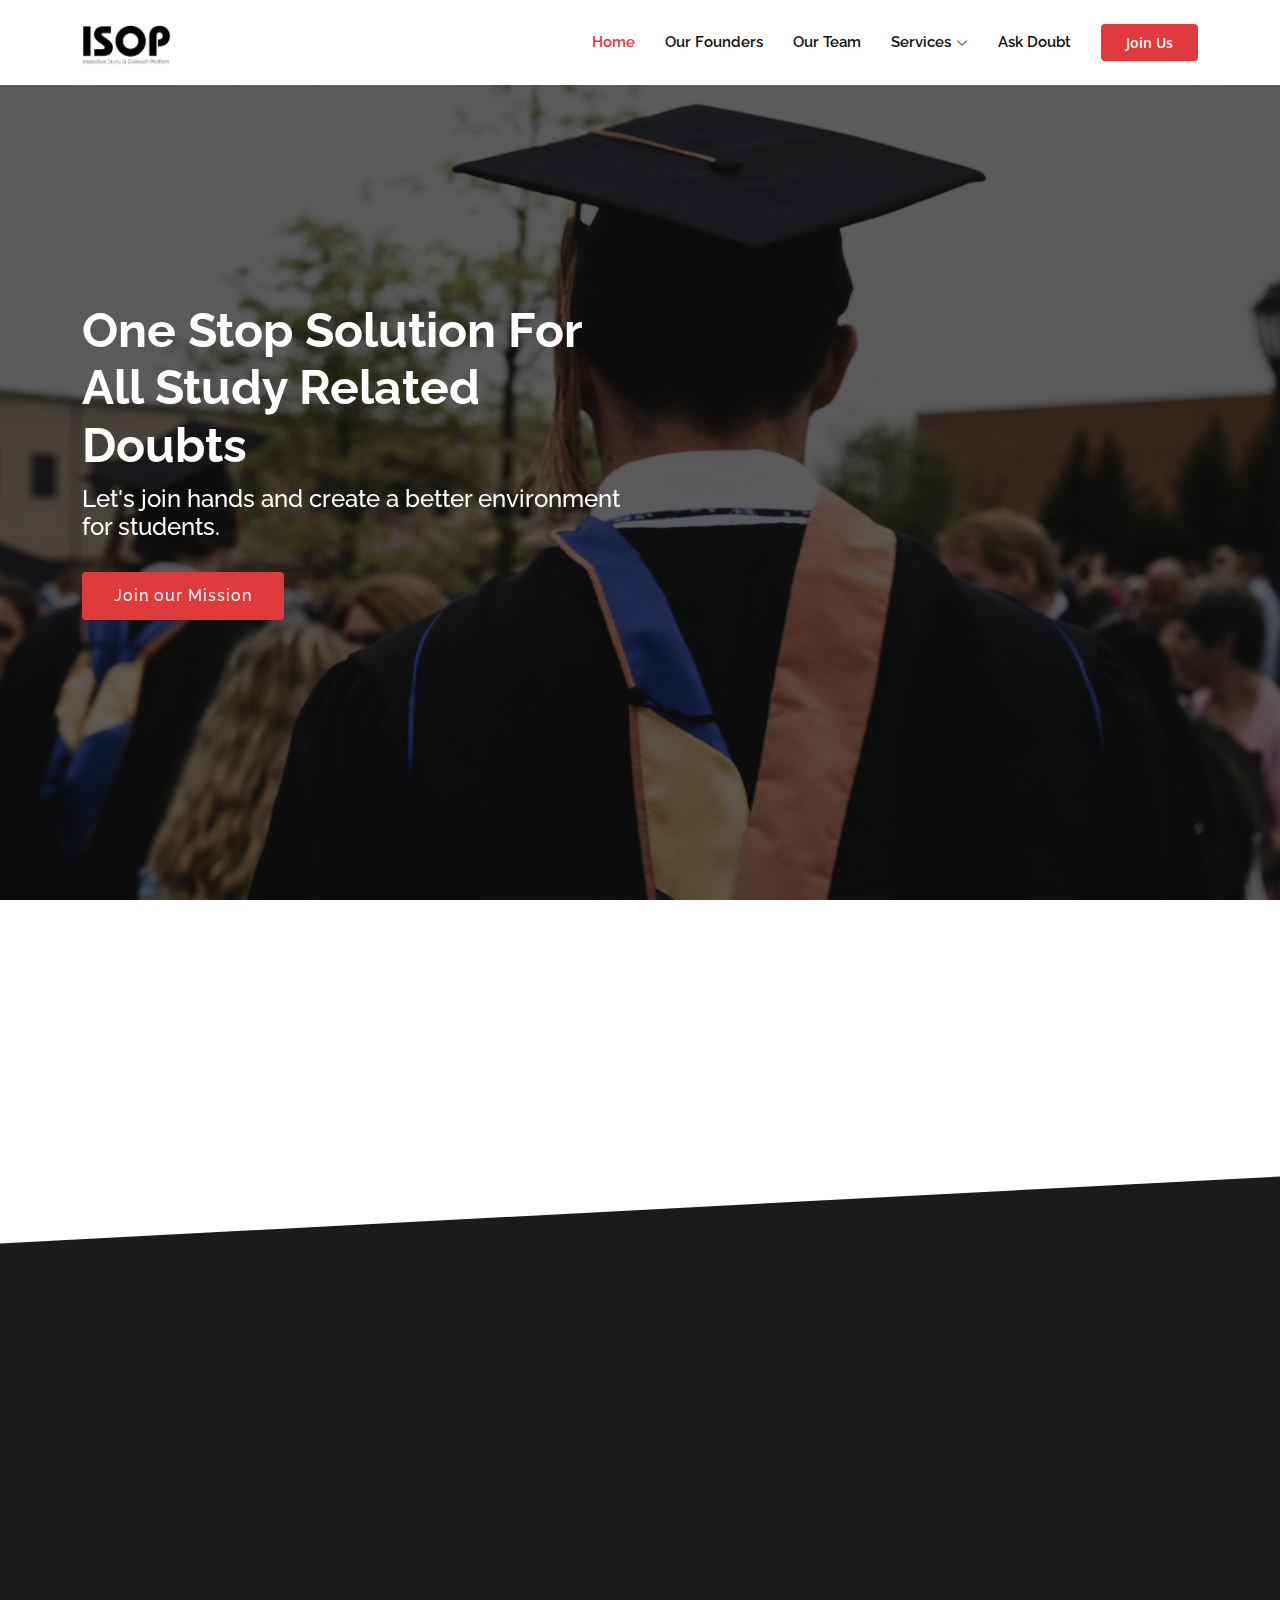
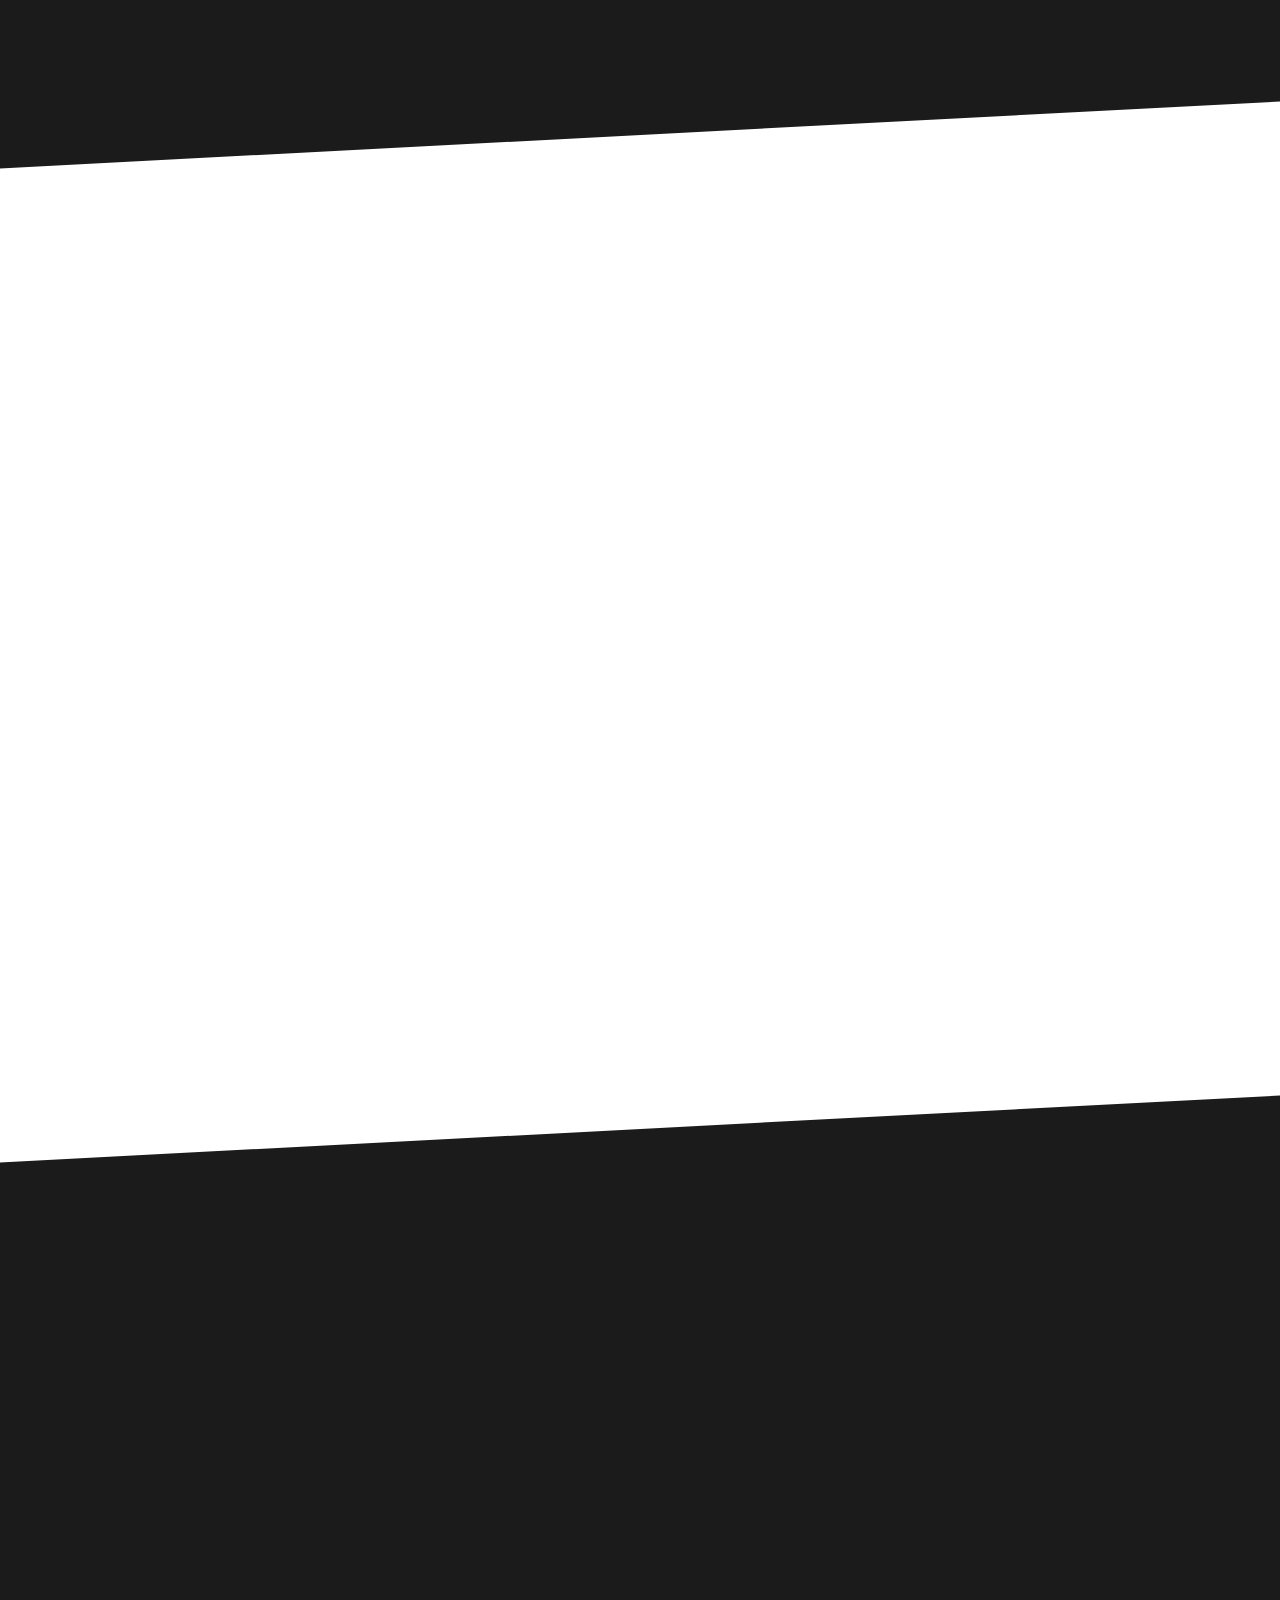
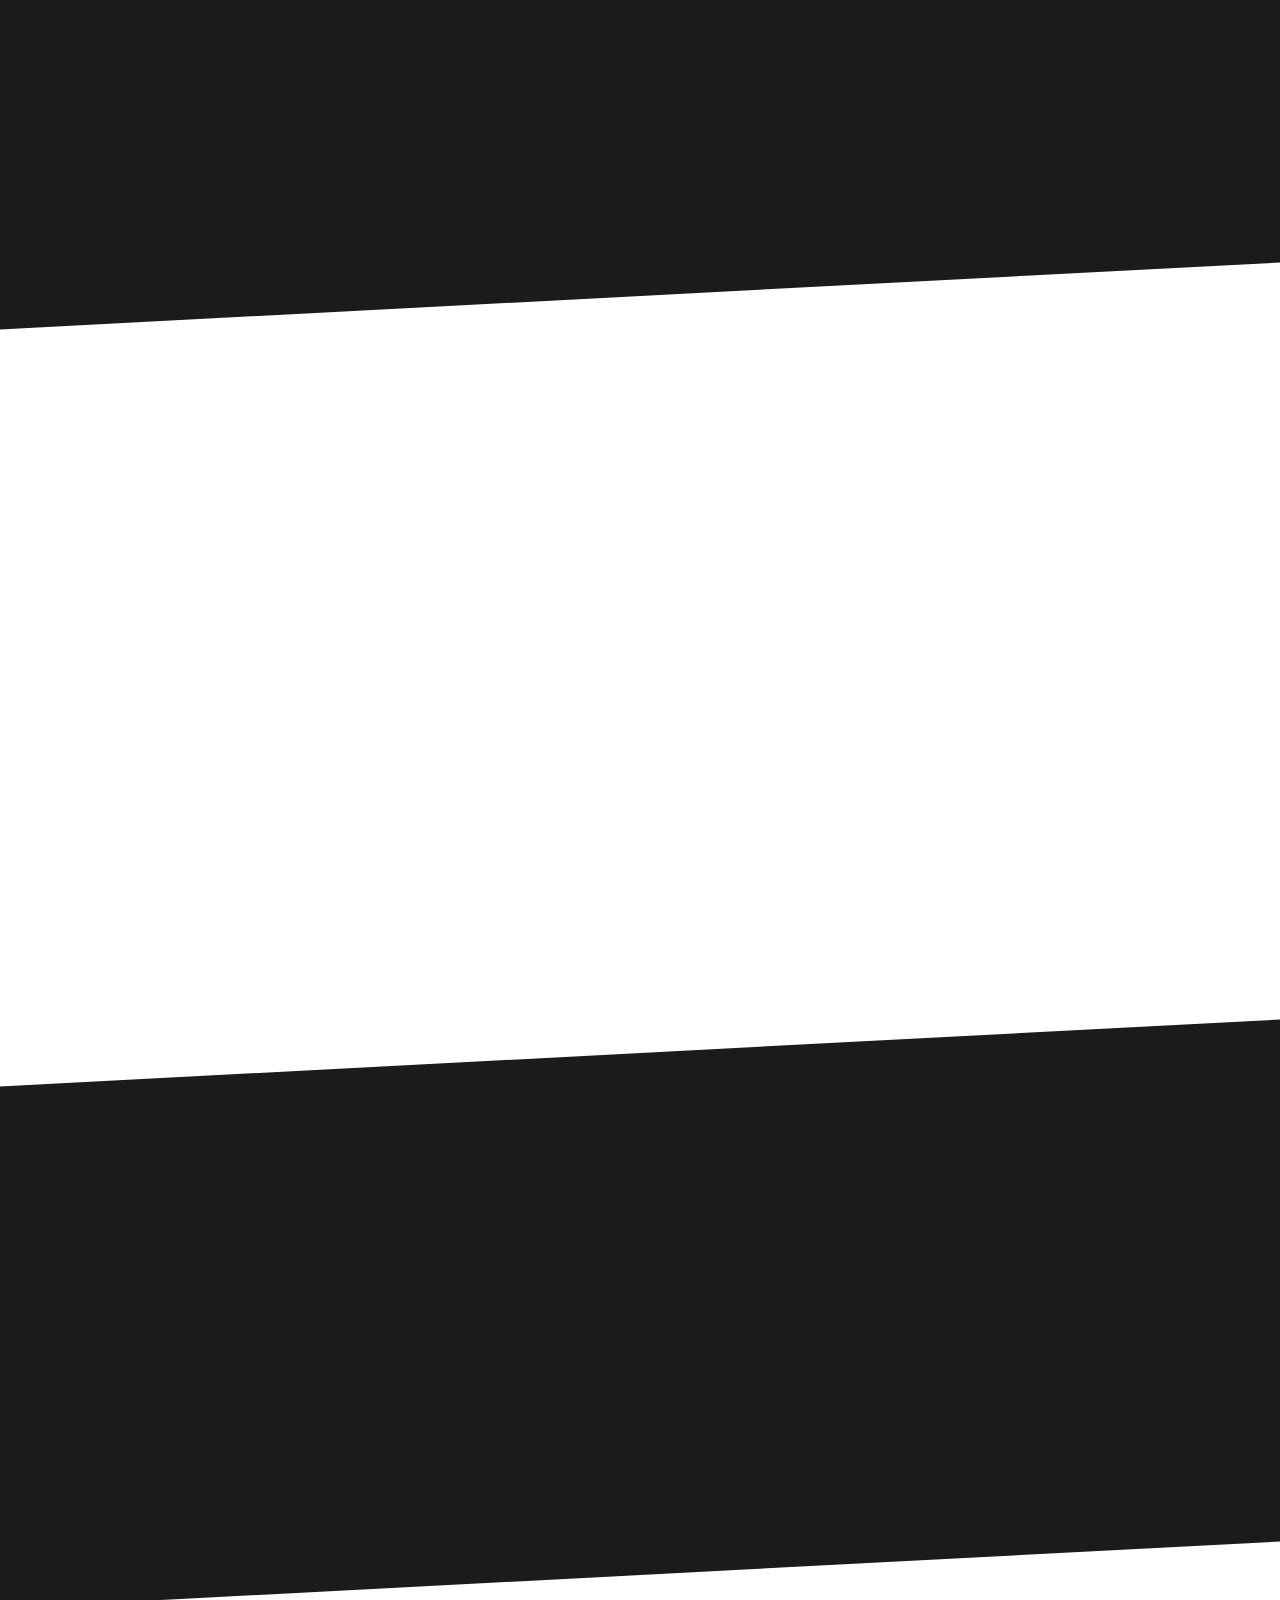
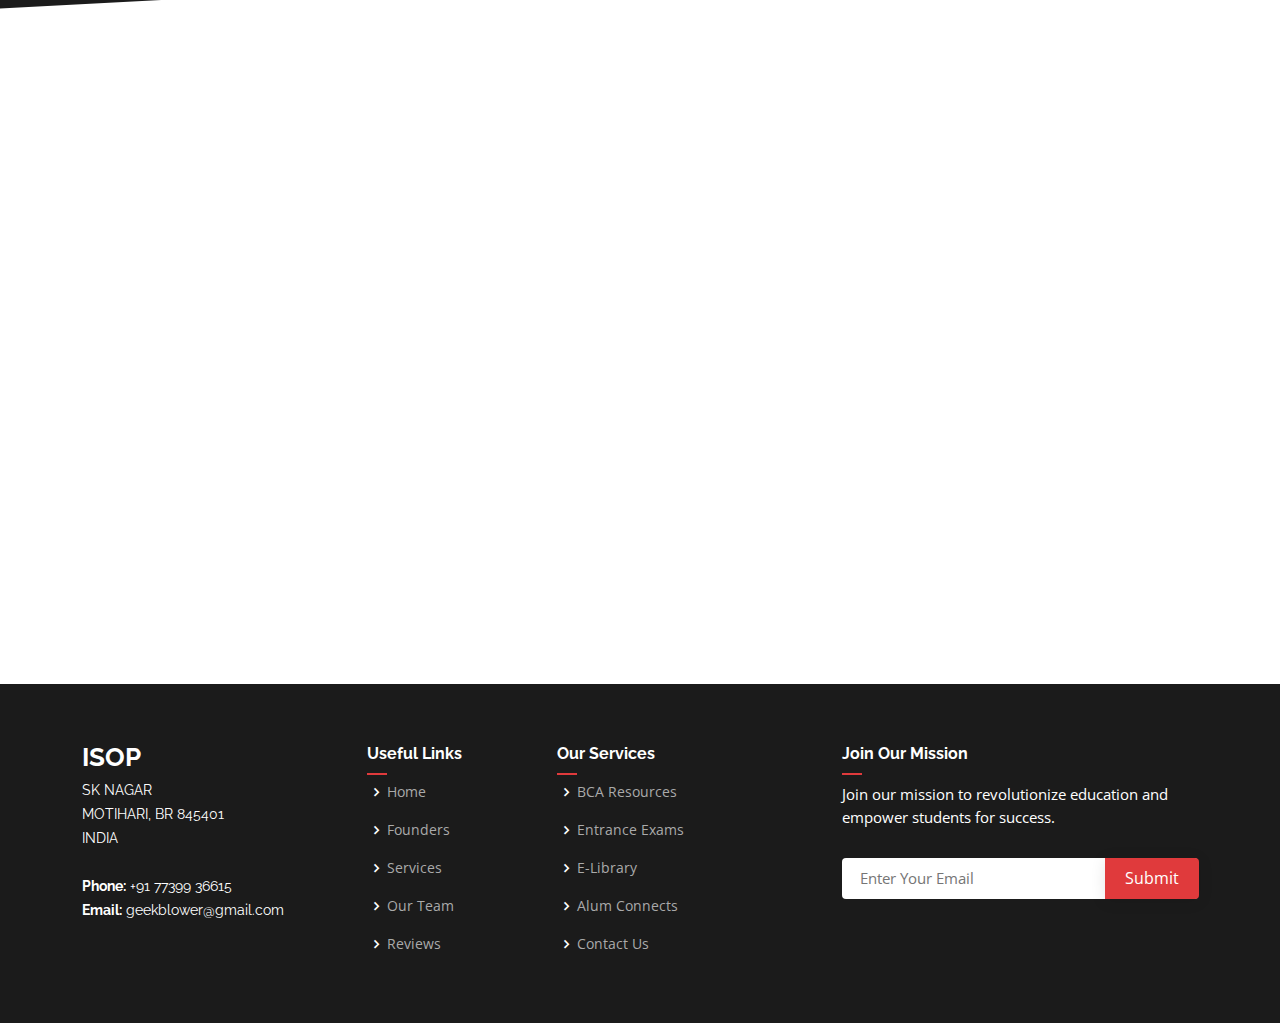
==== commit 61dcb1a6: "ISOP" ====
--- a/index.html
+++ b/index.html
@@ -37,29 +37,16 @@
   <!-- ======= Header ======= -->
   <header id="header" class="fixed-top d-flex align-items-center">
     <div class="container d-flex align-items-center">
-      <!-- <h1 class="logo me-auto"><a href="index.html">ISOP<span>.</span></a></h1> -->
-      <!-- Uncomment below if you prefer to use an image logo -->
       <a href="index.html" class="logo me-auto"><img src="assets/img/isop.jpg" alt=""></a>
 
       <nav id="navbar" class="navbar order-last order-lg-0">
         <ul>
           <li><a class="nav-link scrollto active" href="#hero">Home</a></li>
           <li><a class="nav-link scrollto" href="#about">Our Founders</a></li>
-          <!-- <li><a class="nav-link scrollto " href="#portfolio">Portfolio</a></li> -->
           <li><a class="nav-link scrollto" href="#team">Our Team</a></li>
-          <!-- <li><a href="blog.html">Blog</a></li> -->
           <li class="dropdown"><a href="#services"><span>Services</span> <i class="bi bi-chevron-down"></i></a>
             <ul>
               <li><a href="/bca-resources.html">BCA Resources</a></li>
-              <!-- <li class="dropdown"><a href="#"><span>Deep Drop Down</span> <i class="bi bi-chevron-right"></i></a>
-                <ul>
-                  <li><a href="./blog-single.html">Deep Drop Down 1</a></li>
-                  <li><a href="./blog.html">Deep Drop Down 2</a></li>
-                  <li><a href="./inner-page.html">Deep Drop Down 3</a></li>
-                  <li><a href="./portfolio-details.html">Deep Drop Down 4</a></li>
-                  <li><a href="#">Deep Drop Down 5</a></li>
-                </ul>
-              </li> -->
               <li><a href="/entrance-exams.html">Entrance Exams</a></li>
               <li><a href="/e-library.html">E-Library</a></li>
               <li><a href="/alum-connects.html">Alum Connects</a></li>
@@ -70,7 +57,8 @@
         <i class="bi bi-list mobile-nav-toggle"></i>
       </nav><!-- .navbar -->
 
-      <a href="#about" class="get-started-btn scrollto">Join Us</a>
+      <a href="https://docs.google.com/forms/d/e/1FAIpQLScHfwIhoayKz45vhNfE2HJD-bTa7wQnfYqtHTo4QDbolWWR0A/viewform?usp=sf_link"
+        class="get-started-btn scrollto">Join Us</a>
     </div>
   </header><!-- End Header -->
 
@@ -82,7 +70,8 @@
         <div class="col-xl-6">
           <h1>One Stop Solution For All Study Related Doubts</h1>
           <h2>Let's join hands and create a better environment for students.</h2>
-          <a href="#about" class="btn-get-started scrollto">Join our Mission</a>
+          <a href="https://docs.google.com/forms/d/e/1FAIpQLScHfwIhoayKz45vhNfE2HJD-bTa7wQnfYqtHTo4QDbolWWR0A/viewform?usp=sf_link"
+            class="btn-get-started scrollto">Join our Mission</a>
         </div>
       </div>
     </div>
@@ -165,7 +154,6 @@
     <!-- ======= Counts Section ======= -->
     <section id="counts" class="counts">
       <div class="container" data-aos="fade-up">
-
         <div class="row">
 
           <div class="col-lg-3 col-md-6">
@@ -205,7 +193,6 @@
           </div>
 
         </div>
-
       </div>
     </section><!-- End Counts Section -->
 
@@ -325,14 +312,12 @@
             </div>
           </div>
         </div>
-
       </div>
     </section><!-- End Tabs Section -->
 
     <!-- ======= Services Section ======= -->
     <section id="services" class="services section-bg ">
       <div class="container" data-aos="fade-up">
-
         <div class="section-title">
           <h2>Services</h2>
           <p>Explore our comprehensive offerings, including digital library resources, soft skills development, entrance
@@ -353,7 +338,7 @@
           <div class="col-md-6 mt-4 mt-md-0">
             <div class="icon-box" data-aos="fade-up" data-aos-delay="200">
               <i class="bi bi-card-checklist"></i>
-              <h4><a href="#">Enntrance Exams</a></h4>
+              <h4><a href="#">Entrance Exams</a></h4>
               <p>Preparation materials and guidance for exams like CAT, NIMCET and CUET, helping students secure
                 admission to top institutions.</p>
               <a href="./entrance-exams.html" class="services-btn"><span>Explore more</span> <i
@@ -381,7 +366,6 @@
             </div>
           </div>
         </div>
-
       </div>
     </section><!-- End Services Section -->
 
@@ -417,30 +401,12 @@
             <div class="swiper-slide">
               <div class="testimonial-wrap">
                 <div class="testimonial-item">
-                  <img src="assets/img/testimonials/testimonials-2.jpg" class="testimonial-img" alt="">
-                  <h3>Dr Pinaki Laha</h3>
-                  <h4>Co-ordinator, BCA, LND College</h4>
-                  <p>
-                    <i class="bx bxs-quote-alt-left quote-icon-left"></i>
-                    Review will be published shortly. Review will be published shortly. Review will be published
-                    shortly. Review will be published shortly.
-                    <i class="bx bxs-quote-alt-right quote-icon-right"></i>
-                  </p>
-                </div>
-              </div>
-            </div>
-            <!-- End testimonial item -->
-
-            <div class="swiper-slide">
-              <div class="testimonial-wrap">
-                <div class="testimonial-item">
                   <img src="assets/img/testimonials/testimonials-3.jpg" class="testimonial-img" alt="">
                   <h3>Mr Prabhat Kumar</h3>
                   <h4>Faculty, BCA, LND College</h4>
                   <p>
                     <i class="bx bxs-quote-alt-left quote-icon-left"></i>
-                    Review will be published shortly. Review will be published shortly. Review will be published
-                    shortly. Review will be published shortly.
+                    Very nice concept! Can be a life savior for students if marketed in a right manner among them.
                     <i class="bx bxs-quote-alt-right quote-icon-right"></i>
                   </p>
                 </div>
@@ -456,8 +422,7 @@
                   <h4>Faculty, BCA, LND College</h4>
                   <p>
                     <i class="bx bxs-quote-alt-left quote-icon-left"></i>
-                    Review will be published shortly. Review will be published shortly. Review will be published
-                    shortly. Review will be published shortly.
+                    Excellent idea! Will be very helpful for students seeking guidance in any term of their academics.
                     <i class="bx bxs-quote-alt-right quote-icon-right"></i>
                   </p>
                 </div>
@@ -473,8 +438,7 @@
                   <h4>Faculty, BCA, LND College</h4>
                   <p>
                     <i class="bx bxs-quote-alt-left quote-icon-left"></i>
-                    Review will be published shortly. Review will be published shortly. Review will be published
-                    shortly. Review will be published shortly.
+                    Good concept to go with! Right initiative taken in order to do something great for the students!
                     <i class="bx bxs-quote-alt-right quote-icon-right"></i>
                   </p>
                 </div>
@@ -485,7 +449,6 @@
           </div>
           <div class="swiper-pagination"></div>
         </div>
-
       </div>
     </section>
     <!-- End Testimonials Section -->
@@ -493,17 +456,14 @@
     <!-- ======= Team Section ======= -->
     <section id="team" class="team section-bg">
       <div class="container" data-aos="fade-up">
-
         <div class="section-title">
           <h2>Our Team</h2>
           <p>Meet the dedicated founders and team members behind ISOP, committed to providing exceptional educational
             resources and support.</p>
         </div>
-        
+
         <div class="container" style="margin-top:40px;">
-
           <div class="row gy-5">
-
             <div class="col-lg-4 col-md-6 member" data-aos="fade-up" data-aos-delay="100">
               <div class="member-img">
                 <img src="assets/img/team/team-1.jpg" class="img-fluid" alt="">
@@ -531,19 +491,14 @@
                 <span>BCA (2021-2024), LND College, Motihari</span>
               </div>
             </div><!-- End Team Member -->
-
-
-          </div>
-
-        </div>
-
+          </div>
+        </div>
       </div>
     </section><!-- End Team Section -->
 
     <!-- ======= Contact Section ======= -->
     <section id="contact" class="contact">
       <div class="container" data-aos="fade-up">
-
         <div class="section-title">
           <h2>Ask Your Doubt</h2>
           <p>Submit your questions and get expert answers from professors, alumni, and peers through our interactive
@@ -551,9 +506,7 @@
         </div>
 
         <div class="row" data-aos="fade-up" data-aos-delay="100">
-
           <div class="col-lg-6">
-
             <div class="row">
               <div class="col-md-12">
                 <div class="info-box">
@@ -577,31 +530,27 @@
                 </div>
               </div>
             </div>
-
           </div>
 
           <div class="col-lg-6">
-            <form action="forms/contact.php" method="post" role="form" class="php-email-form">
+            <form class="php-email-form" name="submit-to-google-sheet">
               <div class="row">
                 <div class="col form-group">
-                  <input type="text" name="name" class="form-control" id="name" placeholder="Your Name" required>
+                  <input type="text" name="NAME" class="form-control" id="name" placeholder="Your Name" required>
                 </div>
                 <div class="col form-group">
-                  <input type="email" class="form-control" name="email" id="email" placeholder="Your Email" required>
+                  <input type="email" class="form-control" name="EMAIL" id="email" placeholder="Your Email" required>
                 </div>
               </div>
               <div class="form-group">
-                <input type="text" class="form-control" name="subject" id="subject" placeholder="Subject" required>
+                <input type="text" class="form-control" name="SUBJECT" id="subject" placeholder="Subject" required>
               </div>
               <div class="form-group">
-                <textarea class="form-control" name="message" rows="5" placeholder="Your Doubt" required></textarea>
-              </div>
-              <div class="my-3">
-                <div class="loading">Loading</div>
-                <div class="error-message"></div>
-                <div class="sent-message">Your message has been sent. Thank you!</div>
-              </div>
+                <textarea class="form-control" name="MESSAGE" rows="5" placeholder="Your Doubt" required></textarea>
+              </div>
+
               <div class="text-center"><button type="submit">Send Message</button></div>
+              <span id="success"></span>
             </form>
           </div>
 
@@ -614,11 +563,9 @@
 
   <!-- ======= Footer ======= -->
   <footer id="footer">
-
     <div class="footer-top">
       <div class="container">
         <div class="row">
-
           <div class="col-lg-3 col-md-6 footer-contact">
             <h3>ISOP</h3>
             <p>
@@ -655,11 +602,11 @@
           <div class="col-lg-4 col-md-6 footer-newsletter">
             <h4>Join Our Mission</h4>
             <p>Join our mission to revolutionize education and empower students for success.</p>
-            <form action="" method="post">
-              <input type="email" name="email" placeholder="Enter Your Email"><input type="submit" value="Book a Call">
+            <form action="" method="post" id="emailForm">
+              <input type="EMAIL" name="email" placeholder="Enter Your Email" required>
+              <input type="submit" value="Submit">
             </form>
           </div>
-
         </div>
       </div>
     </div>
@@ -677,7 +624,6 @@
   <script src="assets/vendor/glightbox/js/glightbox.min.js"></script>
   <script src="assets/vendor/isotope-layout/isotope.pkgd.min.js"></script>
   <script src="assets/vendor/swiper/swiper-bundle.min.js"></script>
-  <script src="assets/vendor/php-email-form/validate.js"></script>
 
   <!-- Template Main JS File -->
   <script src="assets/js/main.js"></script>
--- a/assets/css/style.css
+++ b/assets/css/style.css
@@ -490,6 +490,23 @@
   left: 0;
   right: 0;
   transform: skewY(-3deg);
+}
+
+
+.alum-bg {
+  padding: 50px 0;
+  color: #fff;
+}
+
+.alum-bg:before {
+  content: "";
+  background: #1b1b1b;
+  position: absolute;
+  bottom: 0px;
+  top: 0px;
+  left: 0;
+  right: 0;
+  /* transform: skewY(-3deg); */
 }
 
 /*--------------------------------------------------------------
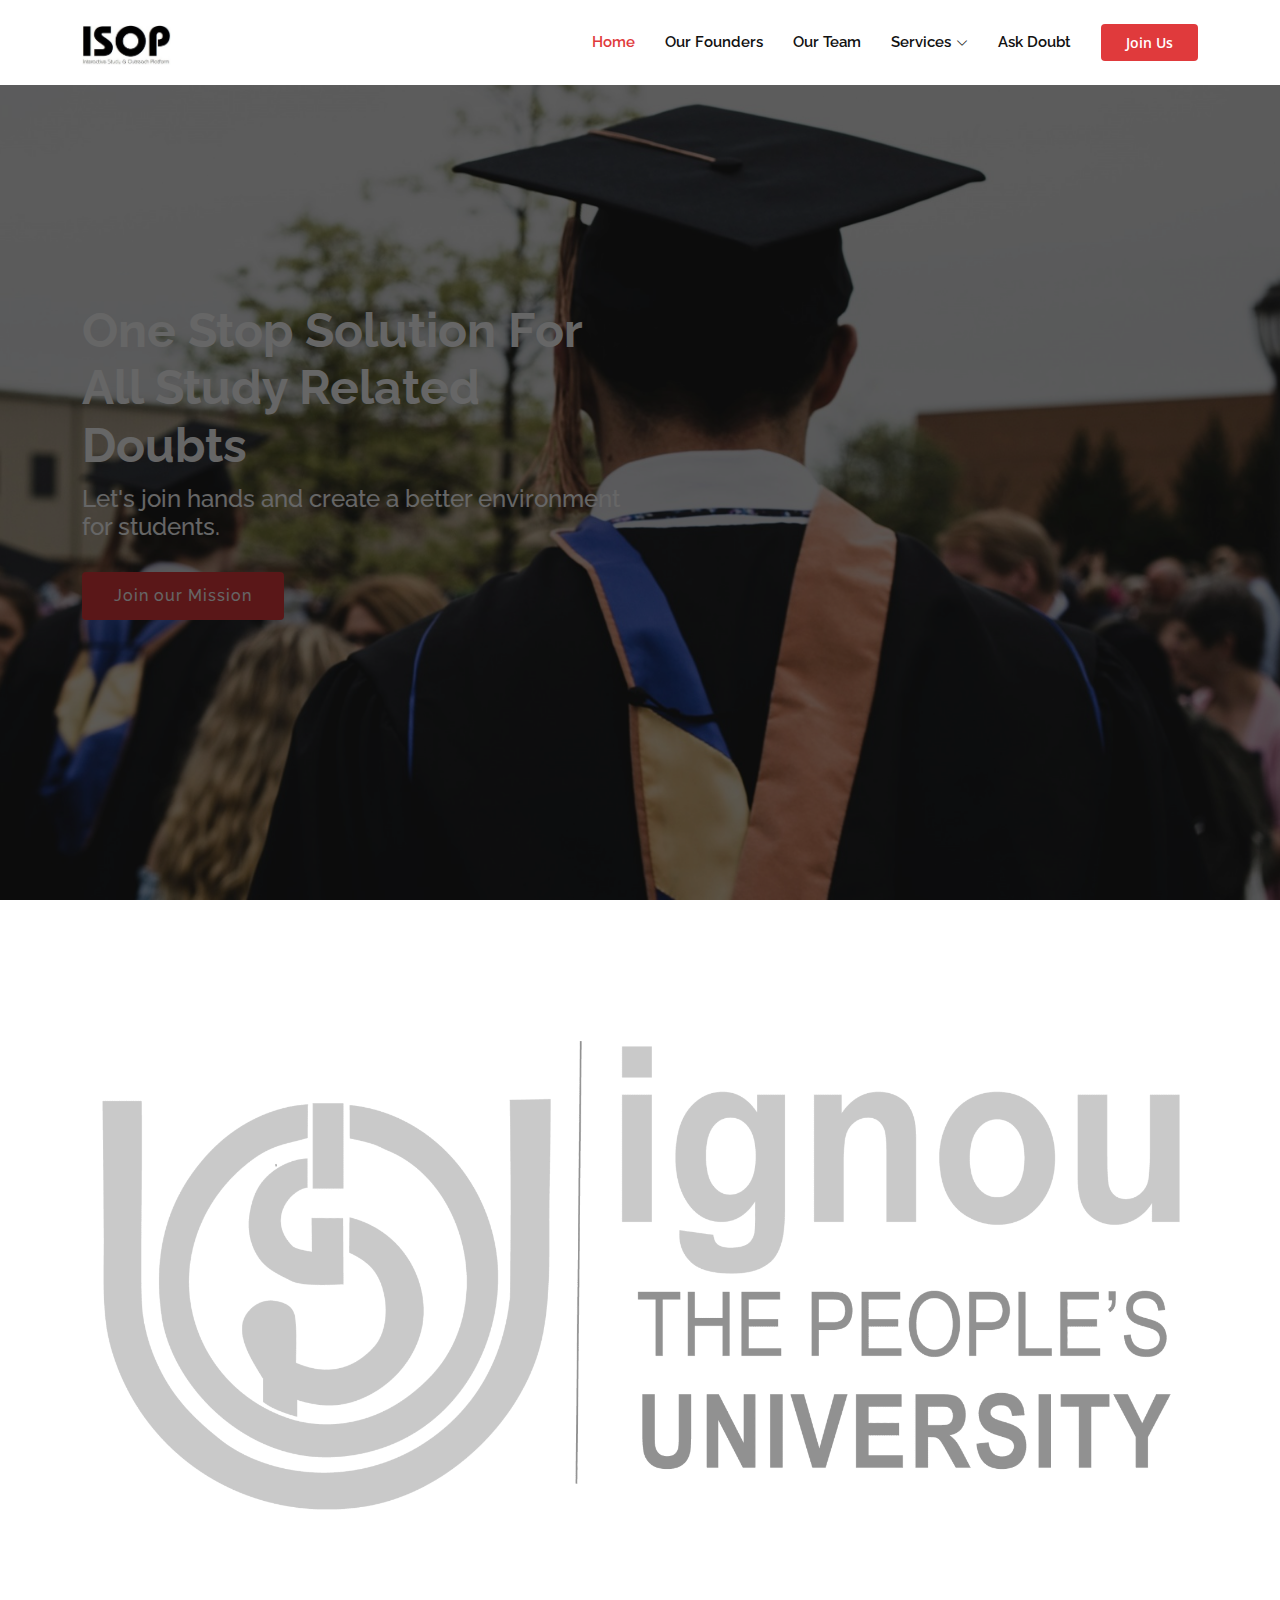
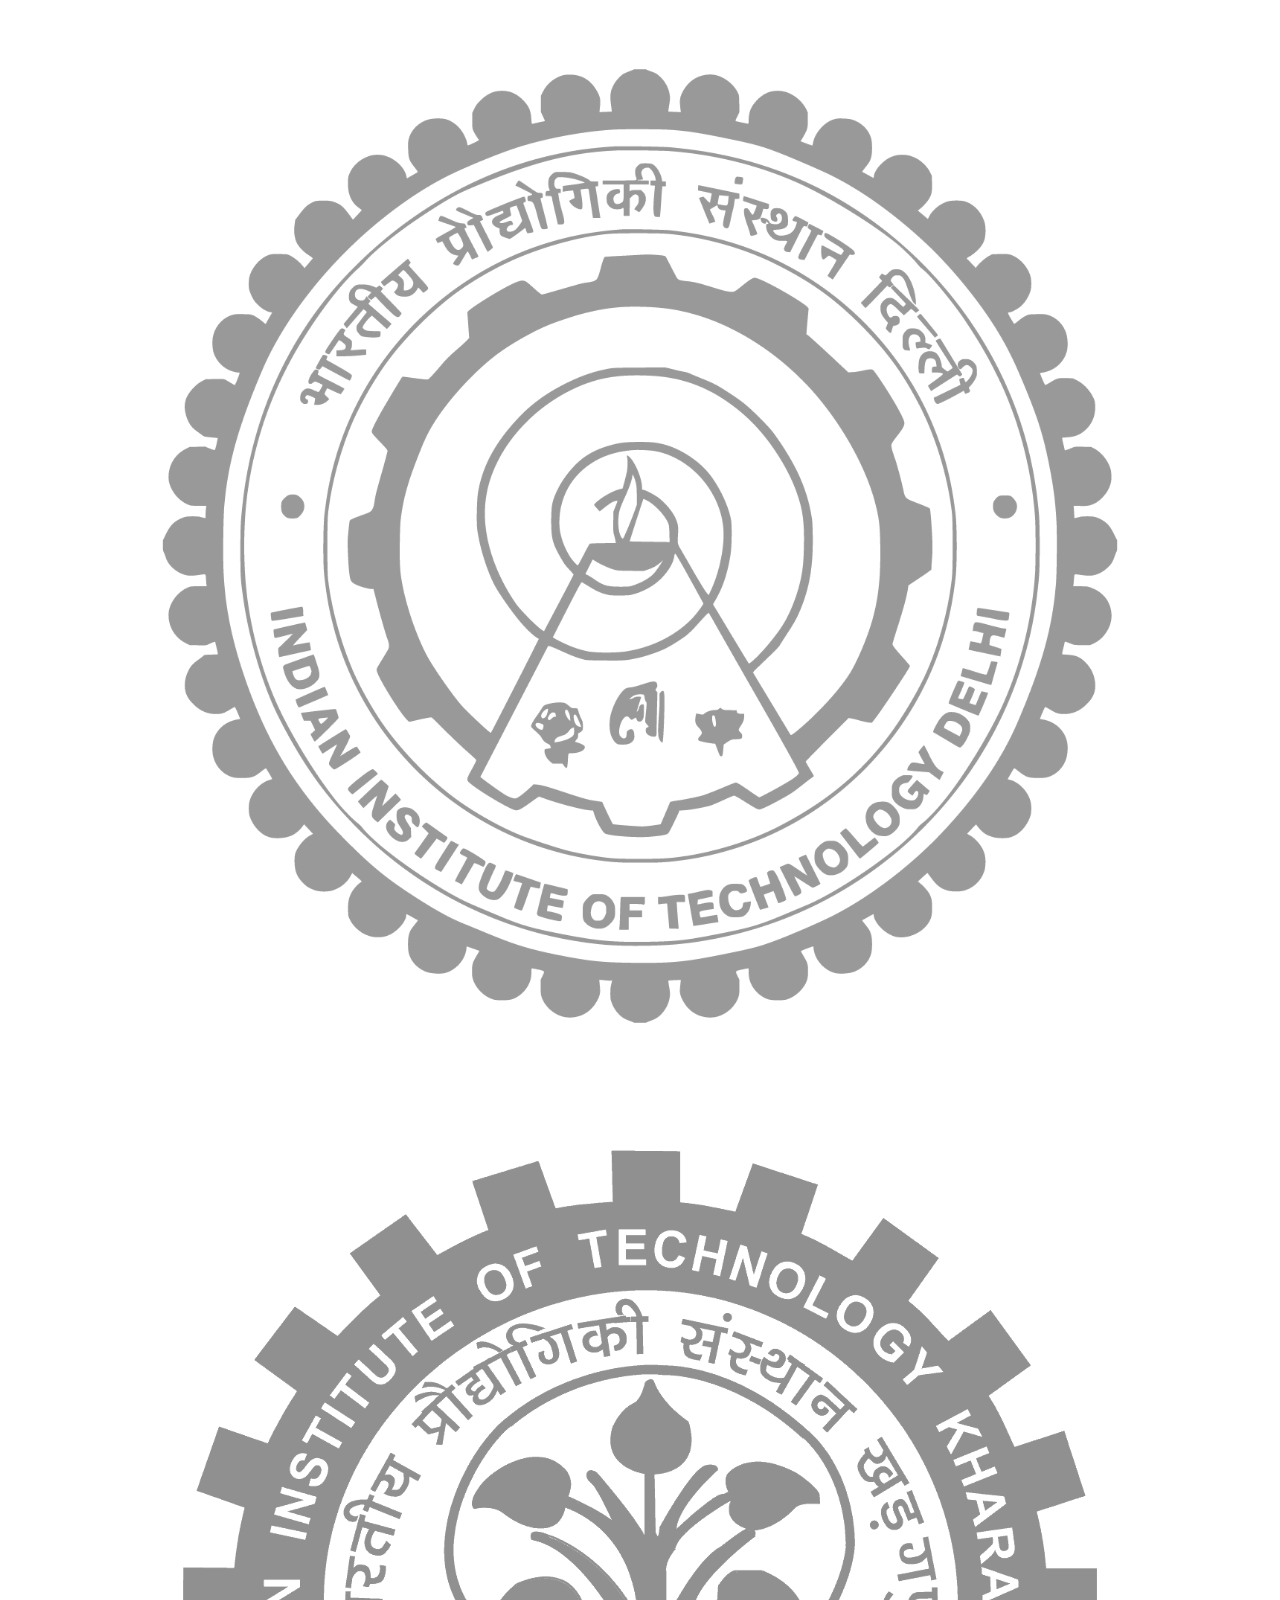
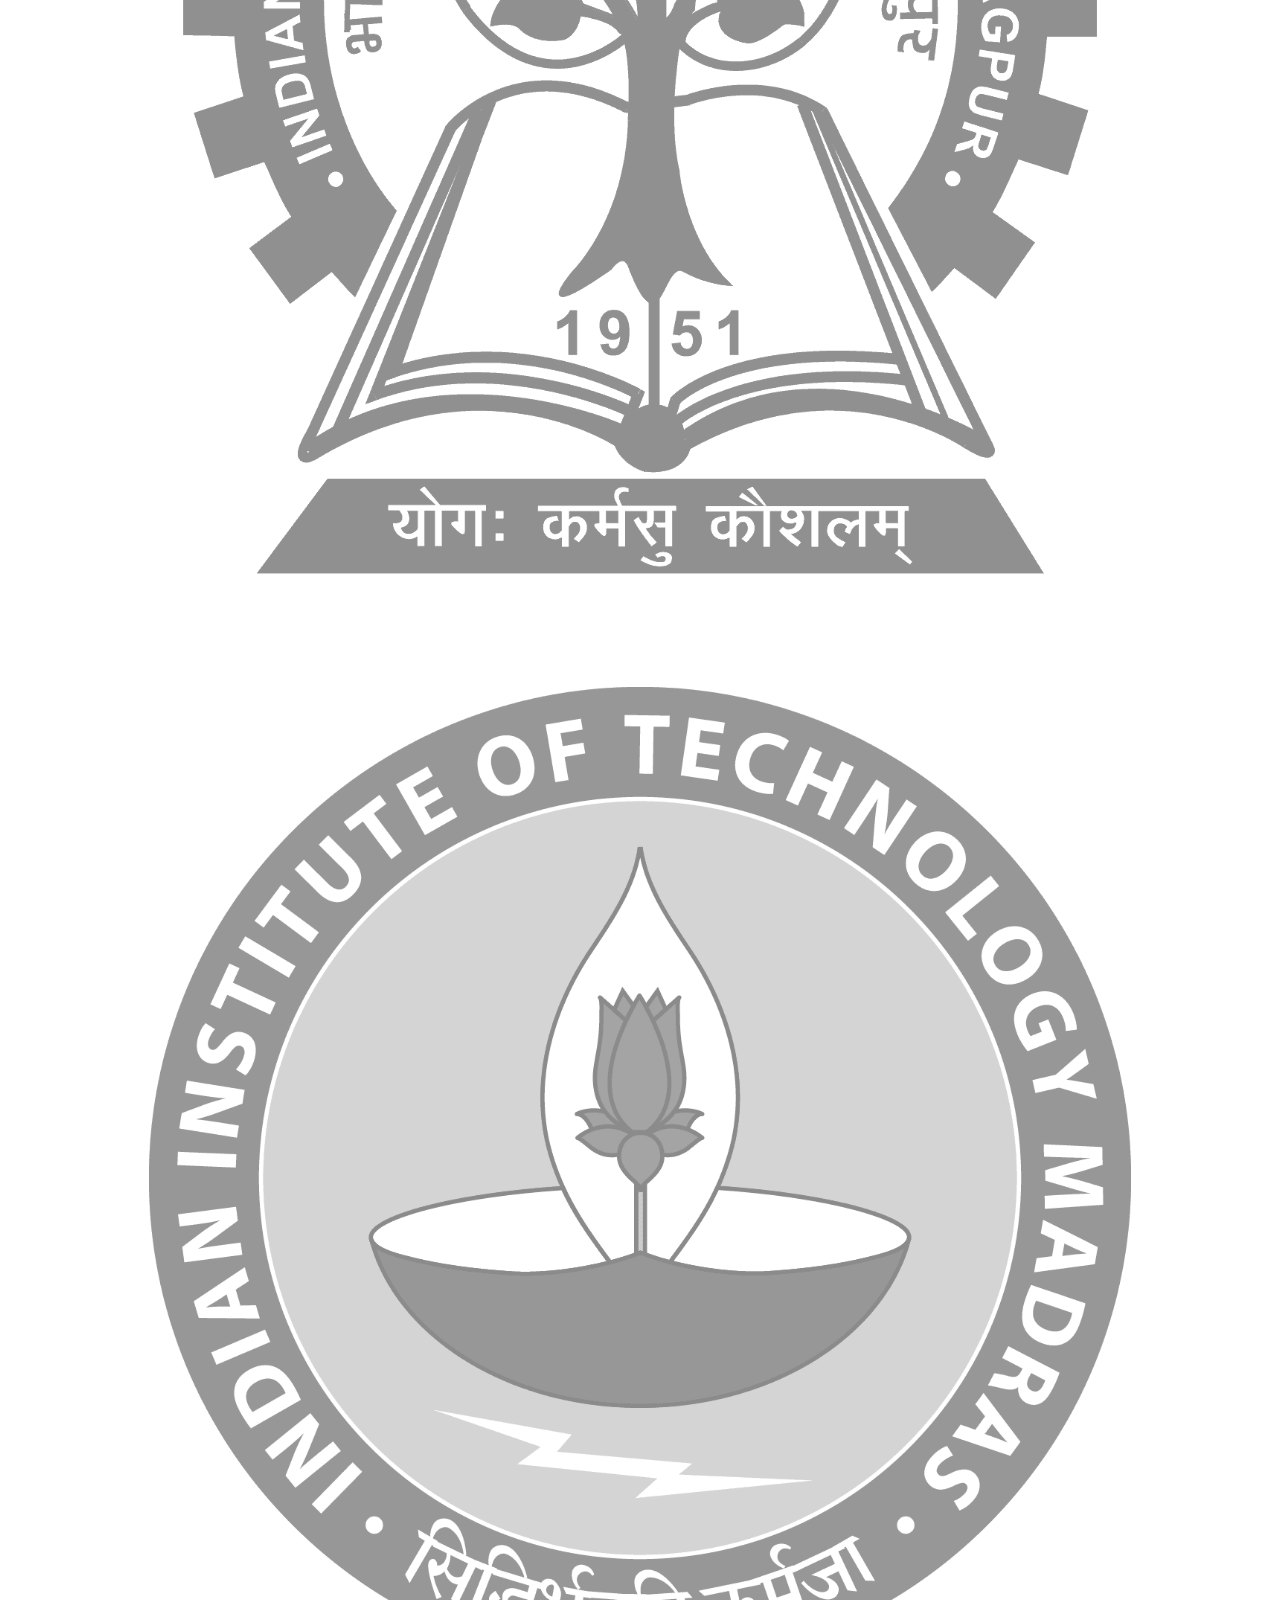
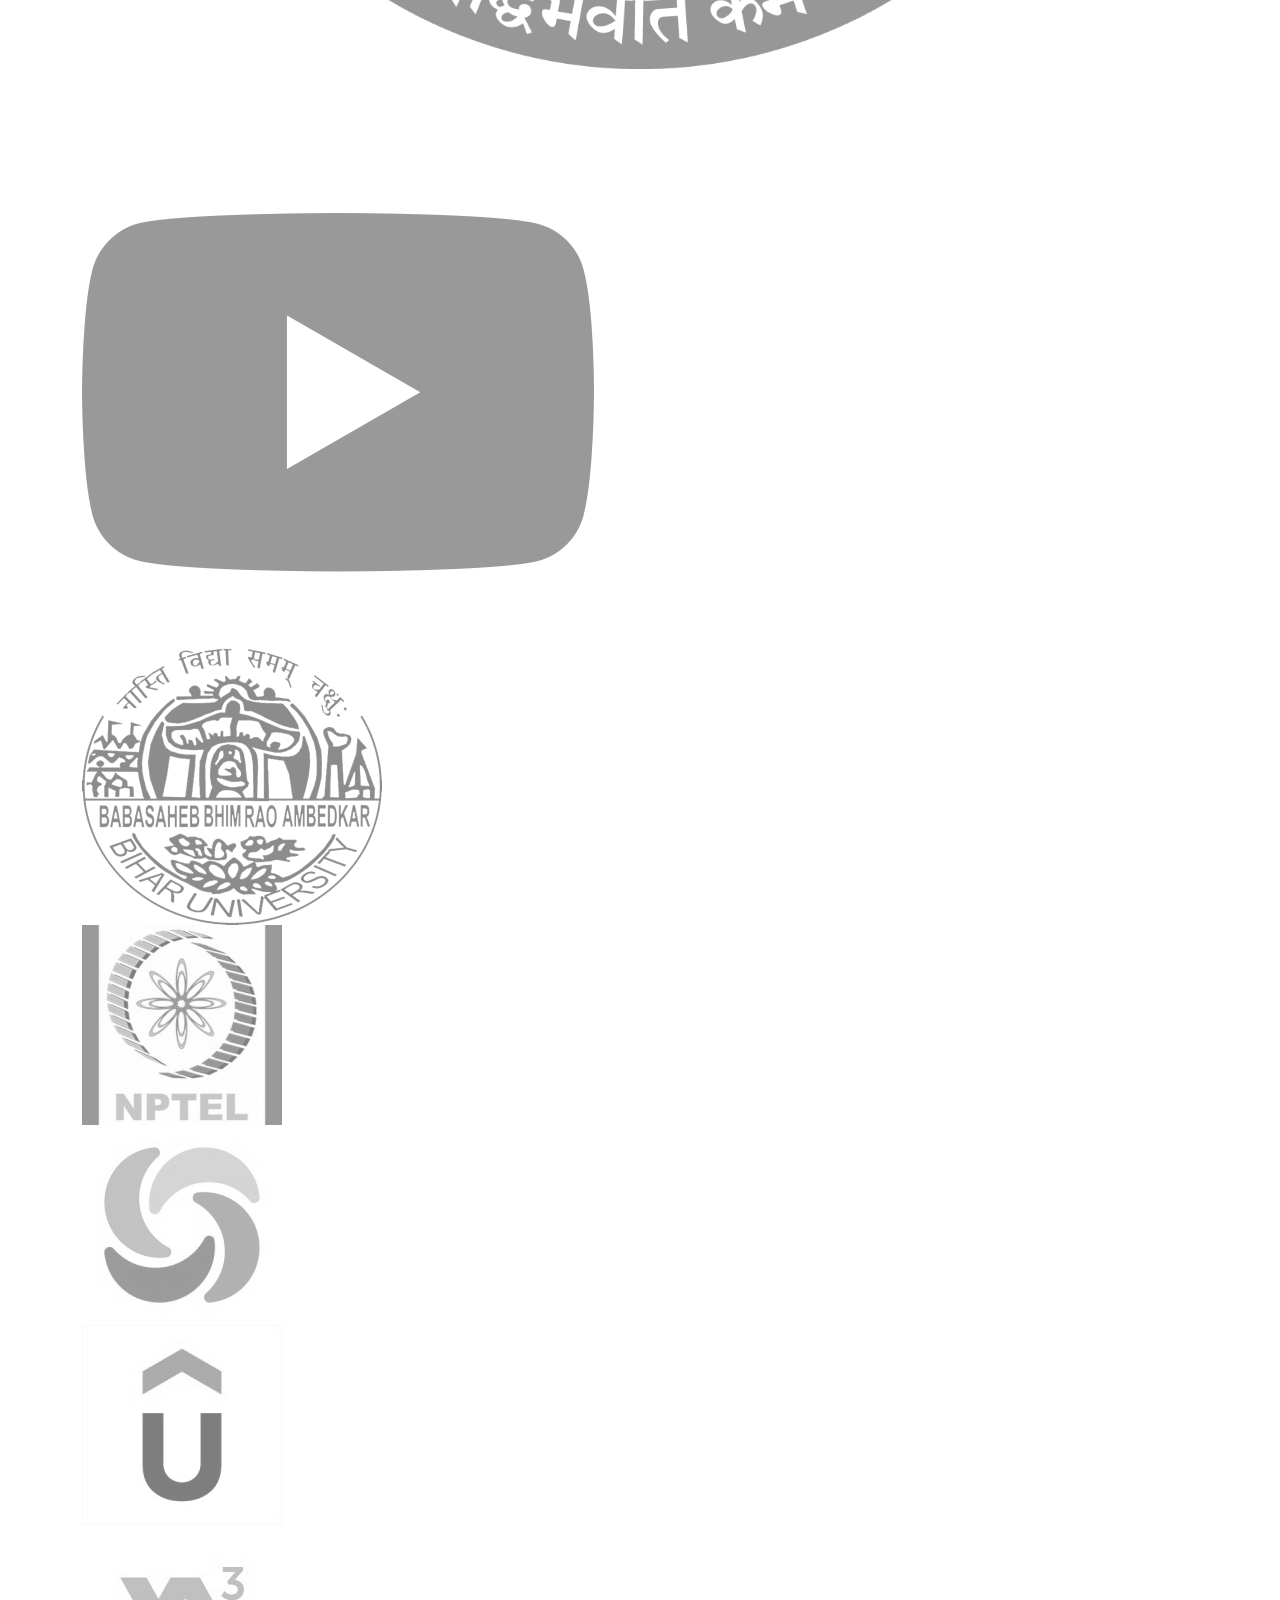
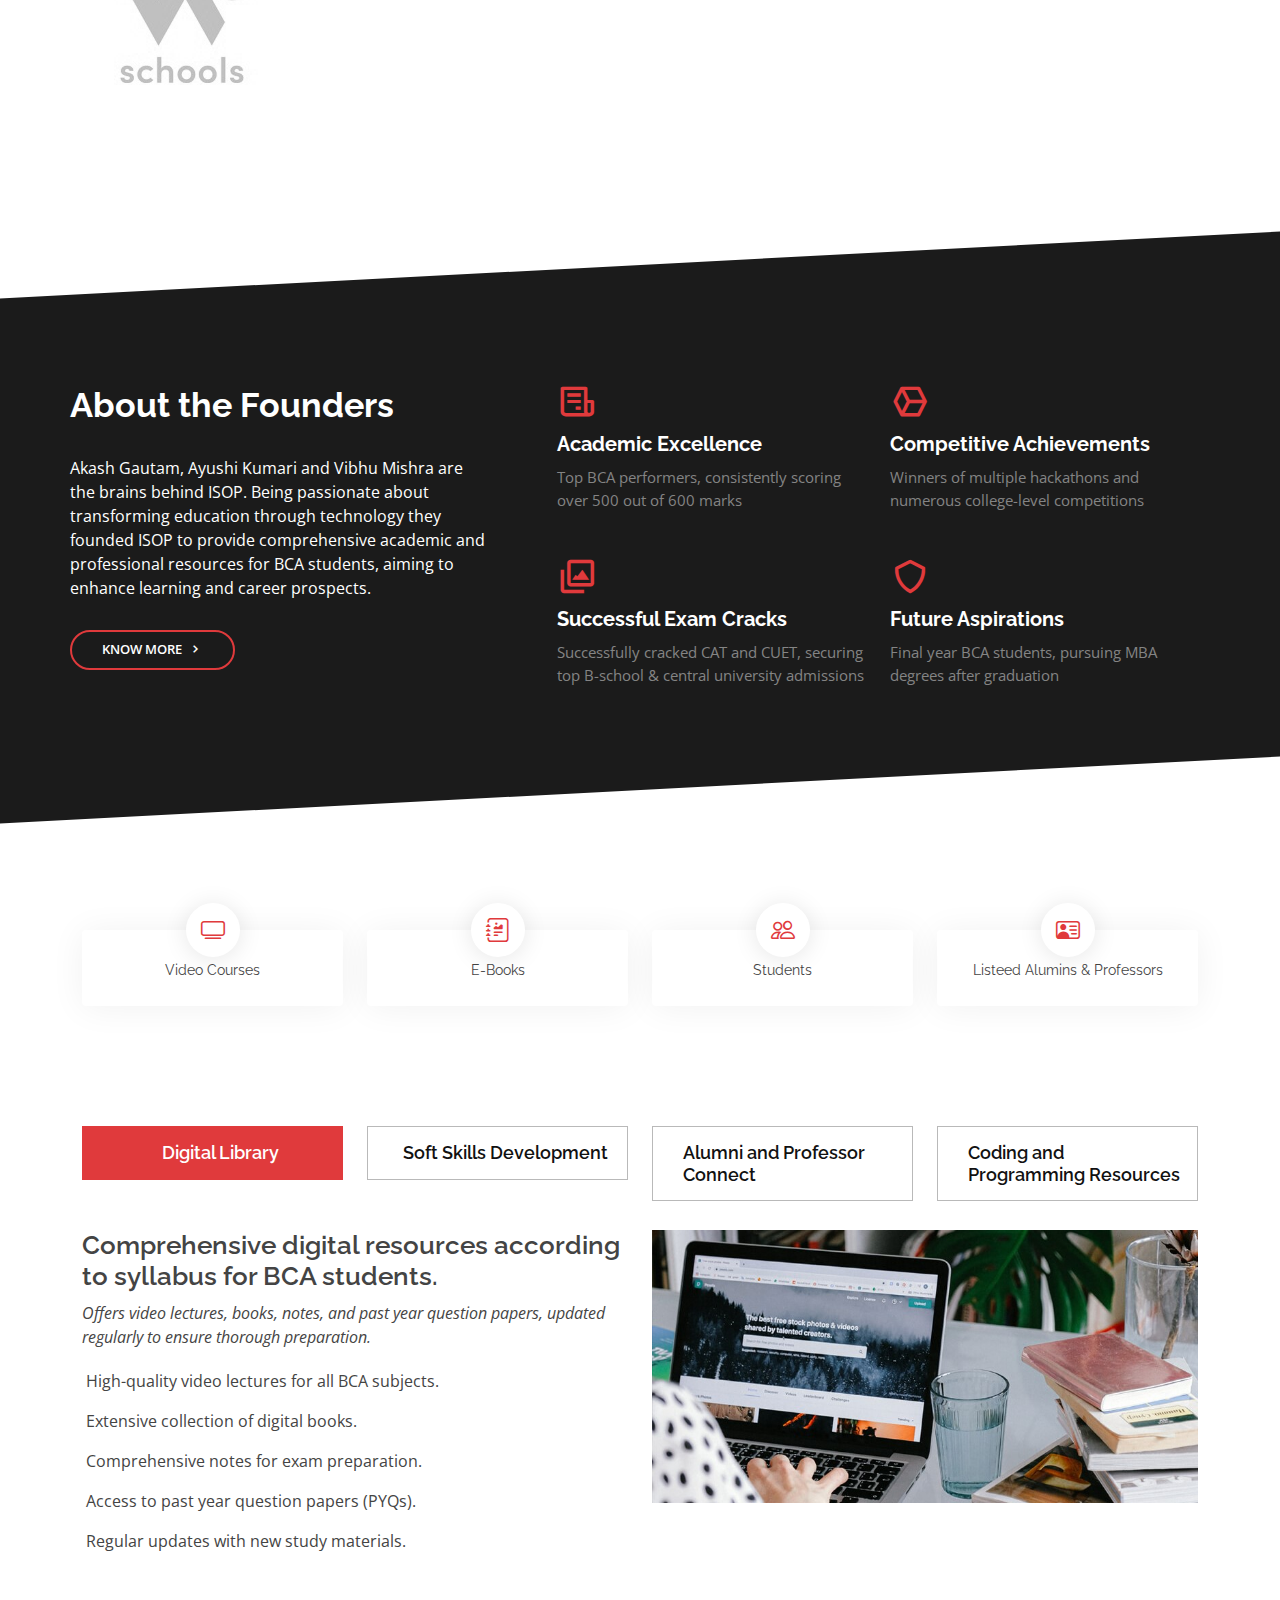
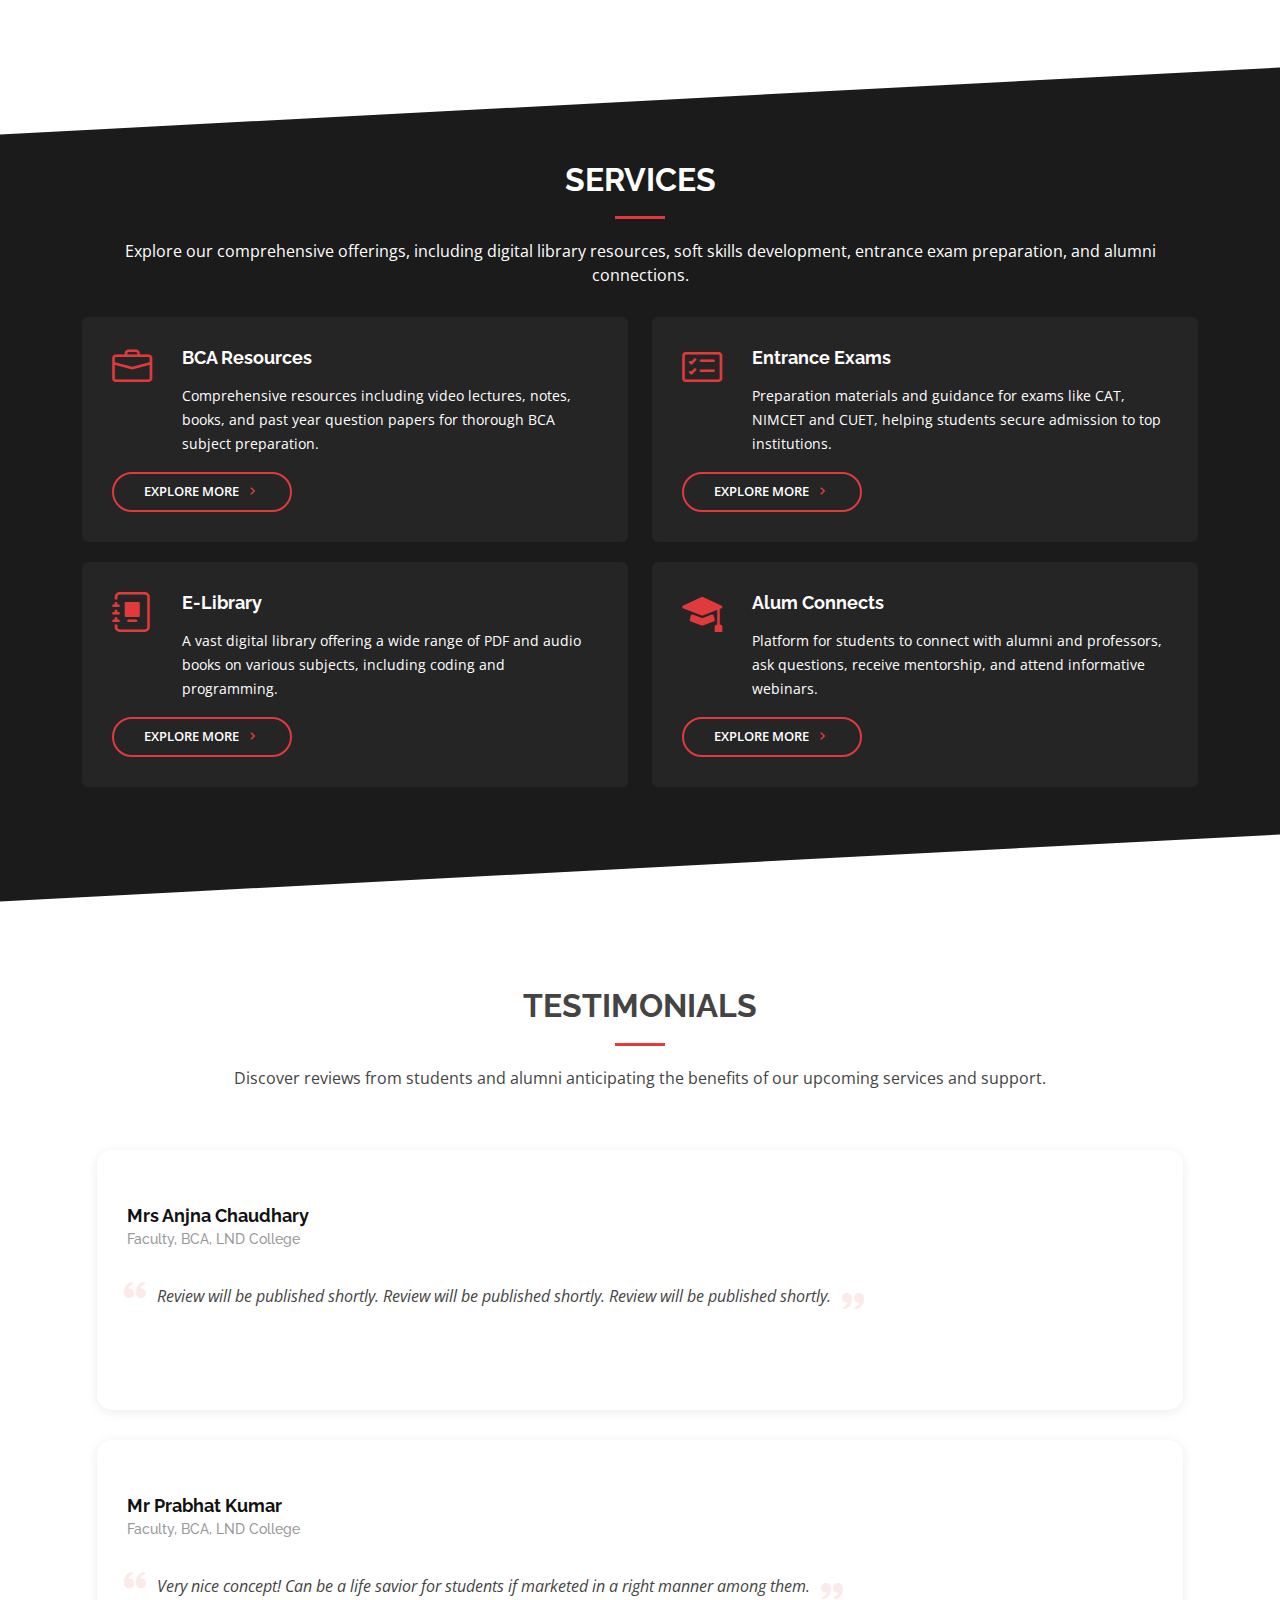
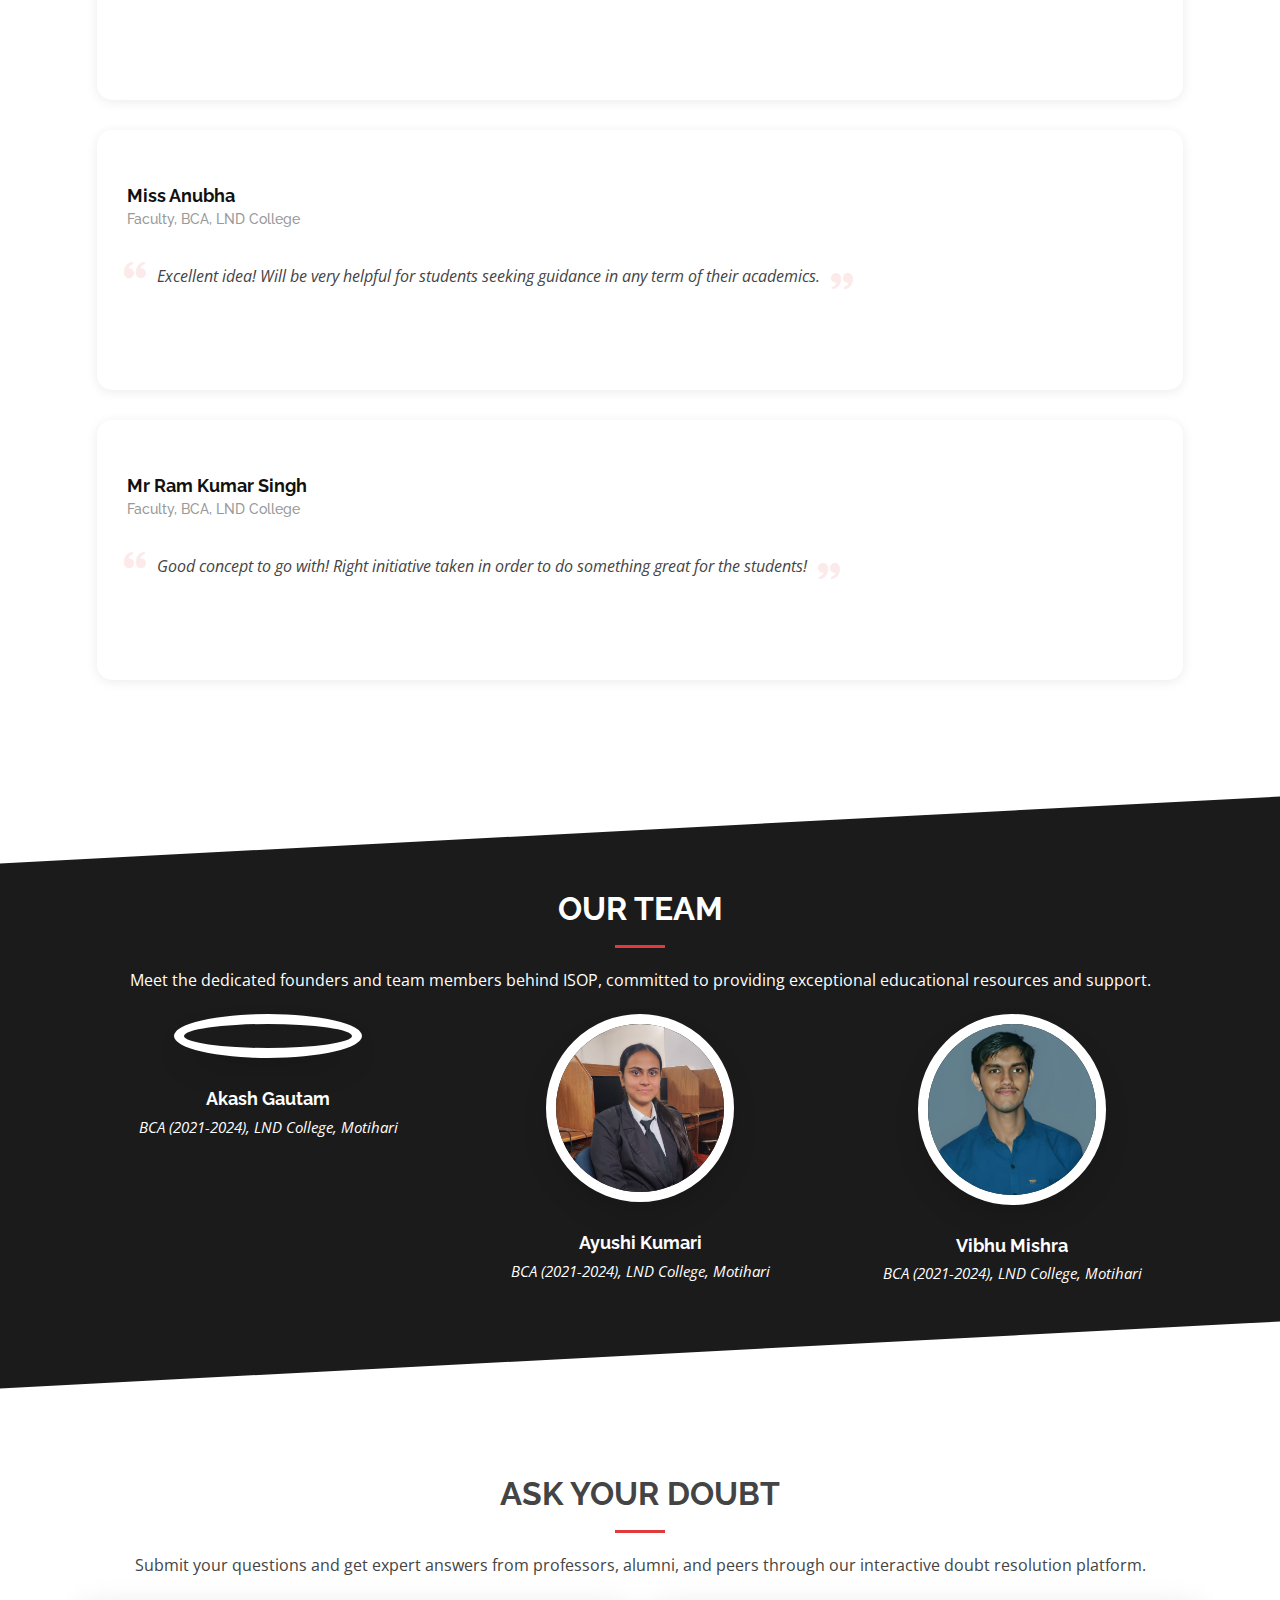
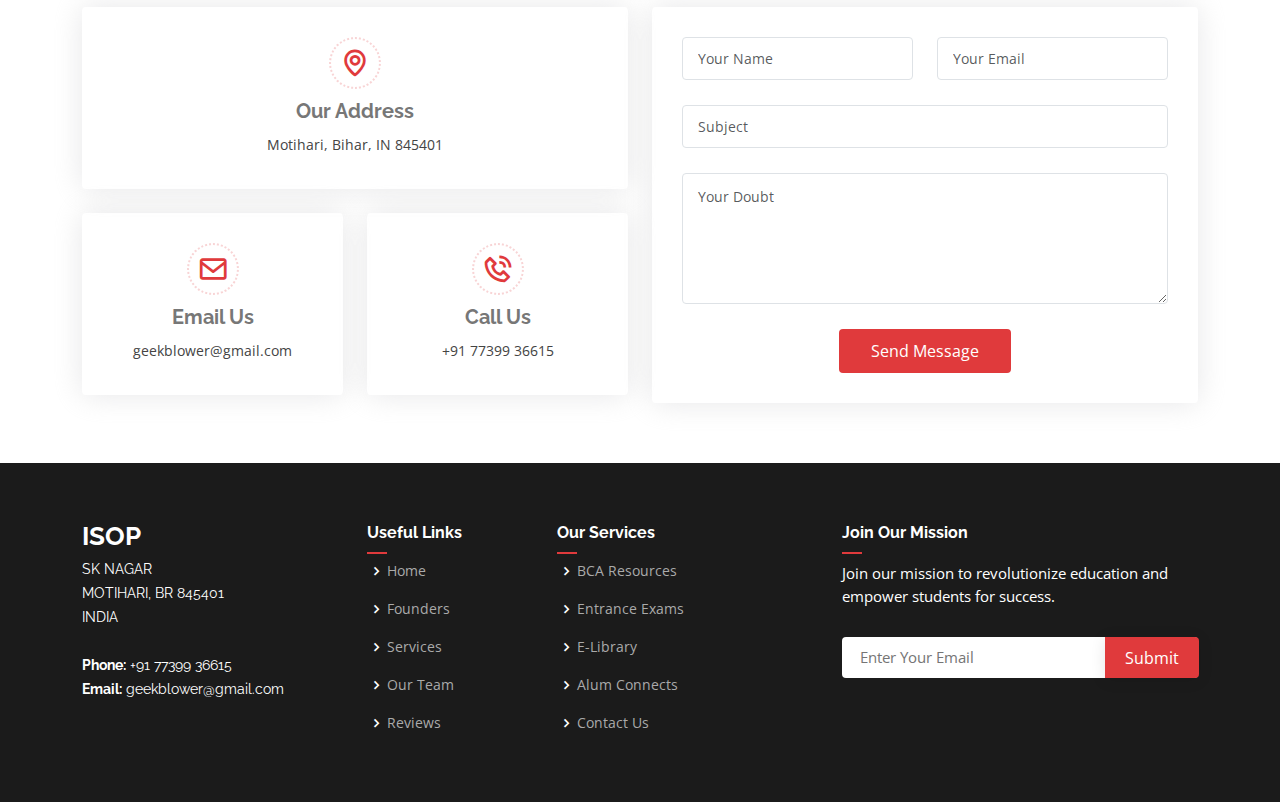
==== commit 5e0bbbb6: "ISOP" ====
--- a/index.html
+++ b/index.html
@@ -18,14 +18,20 @@
     href="https://fonts.googleapis.com/css?family=Open+Sans:300,300i,400,400i,600,600i,700,700i|Raleway:300,300i,400,400i,500,500i,600,600i,700,700i|Poppins:300,300i,400,400i,500,500i,600,600i,700,700i"
     rel="stylesheet">
 
-  <!-- Vendor CSS Files -->
-  <link href="assets/vendor/aos/aos.css" rel="stylesheet">
-  <link href="assets/vendor/bootstrap/css/bootstrap.min.css" rel="stylesheet">
-  <link href="assets/vendor/bootstrap-icons/bootstrap-icons.css" rel="stylesheet">
-  <link href="assets/vendor/boxicons/css/boxicons.min.css" rel="stylesheet">
-  <link href="assets/vendor/glightbox/css/glightbox.min.css" rel="stylesheet">
-  <link href="assets/vendor/remixicon/remixicon.css" rel="stylesheet">
-  <link href="assets/vendor/swiper/swiper-bundle.min.css" rel="stylesheet">
+  <!-- CSS CDNs -->
+  <link rel="stylesheet" href="https://cdnjs.cloudflare.com/ajax/libs/aos/2.3.4/aos.css"
+    integrity="sha512-1cK78a1o+ht2JcaW6g8OXYwqpev9+6GqOkz9xmBN9iUUhIndKtxwILGWYOSibOKjLsEdjyjZvYDq/cZwNeak0w=="
+    crossorigin="anonymous" referrerpolicy="no-referrer" />
+  <link rel="stylesheet" href="https://cdnjs.cloudflare.com/ajax/libs/bootstrap/5.3.3/css/bootstrap-grid.min.css"
+    integrity="sha512-i1b/nzkVo97VN5WbEtaPebBG8REvjWeqNclJ6AItj7msdVcaveKrlIIByDpvjk5nwHjXkIqGZscVxOrTb9tsMA=="
+    crossorigin="anonymous" referrerpolicy="no-referrer" />
+  <link rel="stylesheet" href="https://cdn.jsdelivr.net/npm/bootstrap-icons@1.11.1/font/bootstrap-icons.css">
+  <link href="https://cdn.jsdelivr.net/npm/bootstrap@5.3.3/dist/css/bootstrap.min.css" rel="stylesheet"
+    integrity="sha384-QWTKZyjpPEjISv5WaRU9OFeRpok6YctnYmDr5pNlyT2bRjXh0JMhjY6hW+ALEwIH" crossorigin="anonymous">
+  <link href='https://unpkg.com/boxicons@2.1.4/css/boxicons.min.css' rel='stylesheet'>
+  <link rel="stylesheet" href="https://cdnjs.cloudflare.com/ajax/libs/glightbox/3.3.0/css/glightbox.min.css">
+  <link rel="stylesheet" href="https://cdnjs.cloudflare.com/ajax/libs/remixicon/4.2.0/remixicon.min.css">
+  <link rel="stylesheet" href="https://cdnjs.cloudflare.com/ajax/libs/Swiper/11.0.5/swiper-bundle.min.css">
 
   <!-- Template Main CSS File -->
   <link href="assets/css/style.css" rel="stylesheet">
@@ -112,12 +118,13 @@
             <div class="content">
               <h3>About the Founders</h3>
               <p>
-                Akash Gautam and Ayushi Kumari are the brains behind ISOP. Being passionate about transforming education
+                Akash Gautam, Ayushi Kumari and Vibhu Mishra are the brains behind ISOP. Being passionate about
+                transforming education
                 through technology they founded ISOP to provide comprehensive academic and professional resources for
                 BCA students,
                 aiming to enhance learning and career prospects.
               </p>
-              <a href="#" class="about-btn"><span>Read more</span> <i class="bx bx-chevron-right"></i></a>
+              <a href="#team" class="about-btn"><span>Know more</span> <i class="bx bx-chevron-right"></i></a>
             </div>
           </div>
           <div class="col-xl-7 d-flex align-items-stretch">
@@ -390,7 +397,7 @@
                   <p>
                     <i class="bx bxs-quote-alt-left quote-icon-left"></i>
                     Review will be published shortly. Review will be published shortly. Review will be published
-                    shortly. Review will be published shortly.
+                    shortly.
                     <i class="bx bxs-quote-alt-right quote-icon-right"></i>
                   </p>
                 </div>
@@ -488,6 +495,20 @@
               </div>
               <div class="member-info text-center">
                 <h4>Ayushi Kumari</h4>
+                <span>BCA (2021-2024), LND College, Motihari</span>
+              </div>
+            </div><!-- End Team Member -->
+
+            <div class="col-lg-4 col-md-6 member" data-aos="fade-up" data-aos-delay="200">
+              <div class="member-img">
+                <img src="assets/img/team/team-3.jpeg" class="img-fluid" alt="">
+                <div class="social">
+                  <a href="mailto:vibhumthu@gmail.com"><i class="bi bi-envelope-at-fill"></i></a>
+                  <a href="https://www.linkedin.com/in/vibhu-mishra-51803b199/"><i class="bi bi-linkedin"></i></a>
+                </div>
+              </div>
+              <div class="member-info text-center">
+                <h4>Vibhu Mishra</h4>
                 <span>BCA (2021-2024), LND College, Motihari</span>
               </div>
             </div><!-- End Team Member -->
@@ -617,13 +638,23 @@
   <a href="#" class="back-to-top d-flex align-items-center justify-content-center"><i
       class="bi bi-arrow-up-short"></i></a>
 
-  <!-- Vendor JS Files -->
-  <script src="assets/vendor/purecounter/purecounter_vanilla.js"></script>
-  <script src="assets/vendor/aos/aos.js"></script>
-  <script src="assets/vendor/bootstrap/js/bootstrap.bundle.min.js"></script>
-  <script src="assets/vendor/glightbox/js/glightbox.min.js"></script>
-  <script src="assets/vendor/isotope-layout/isotope.pkgd.min.js"></script>
-  <script src="assets/vendor/swiper/swiper-bundle.min.js"></script>
+  <!-- JS CDNs -->
+  <script src="https://cdn.jsdelivr.net/npm/@srexi/purecounterjs/dist/purecounter_vanilla.js"></script>
+  <script src="https://cdnjs.cloudflare.com/ajax/libs/aos/2.3.4/aos.js"
+    integrity="sha512-A7AYk1fGKX6S2SsHywmPkrnzTZHrgiVT7GcQkLGDe2ev0aWb8zejytzS8wjo7PGEXKqJOrjQ4oORtnimIRZBtw=="
+    crossorigin="anonymous" referrerpolicy="no-referrer"></script>
+  <script src="https://cdnjs.cloudflare.com/ajax/libs/bootstrap/5.3.3/js/bootstrap.bundle.min.js"
+    integrity="sha512-7Pi/otdlbbCR+LnW+F7PwFcSDJOuUJB3OxtEHbg4vSMvzvJjde4Po1v4BR9Gdc9aXNUNFVUY+SK51wWT8WF0Gg=="
+    crossorigin="anonymous" referrerpolicy="no-referrer"></script>
+  <script src="https://cdnjs.cloudflare.com/ajax/libs/glightbox/3.3.0/js/glightbox.min.js"
+    integrity="sha512-RBWI5Qf647bcVhqbEnRoL4KuUT+Liz+oG5jtF+HP05Oa5088M9G0GxG0uoHR9cyq35VbjahcI+Hd1xwY8E1/Kg=="
+    crossorigin="anonymous" referrerpolicy="no-referrer"></script>
+  <script src="https://cdnjs.cloudflare.com/ajax/libs/jquery.isotope/3.0.6/isotope.pkgd.min.js"
+    integrity="sha512-Zq2BOxyhvnRFXu0+WE6ojpZLOU2jdnqbrM1hmVdGzyeCa1DgM3X5Q4A/Is9xA1IkbUeDd7755dNNI/PzSf2Pew=="
+    crossorigin="anonymous" referrerpolicy="no-referrer"></script>
+  <script src="https://cdnjs.cloudflare.com/ajax/libs/Swiper/11.0.5/swiper-bundle.min.js"
+    integrity="sha512-Ysw1DcK1P+uYLqprEAzNQJP+J4hTx4t/3X2nbVwszao8wD+9afLjBQYjz7Uk4ADP+Er++mJoScI42ueGtQOzEA=="
+    crossorigin="anonymous" referrerpolicy="no-referrer"></script>
 
   <!-- Template Main JS File -->
   <script src="assets/js/main.js"></script>
